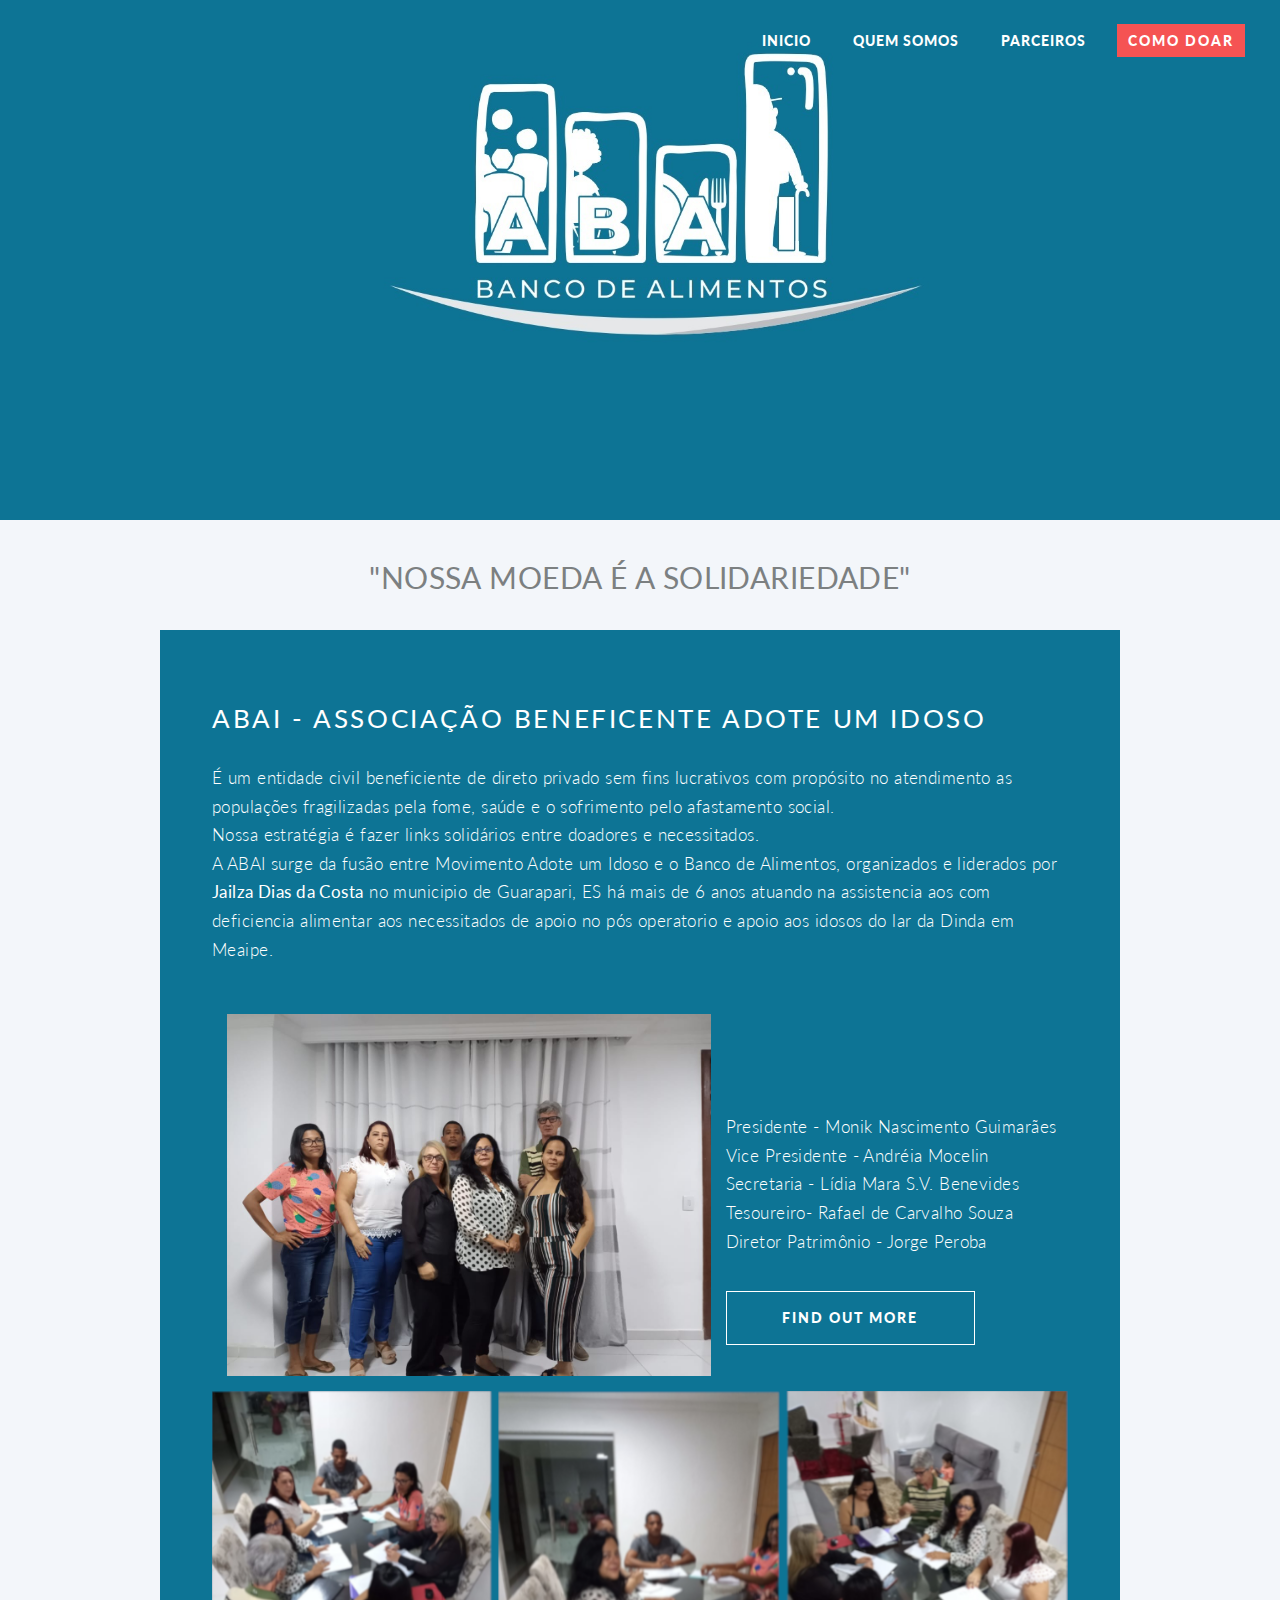
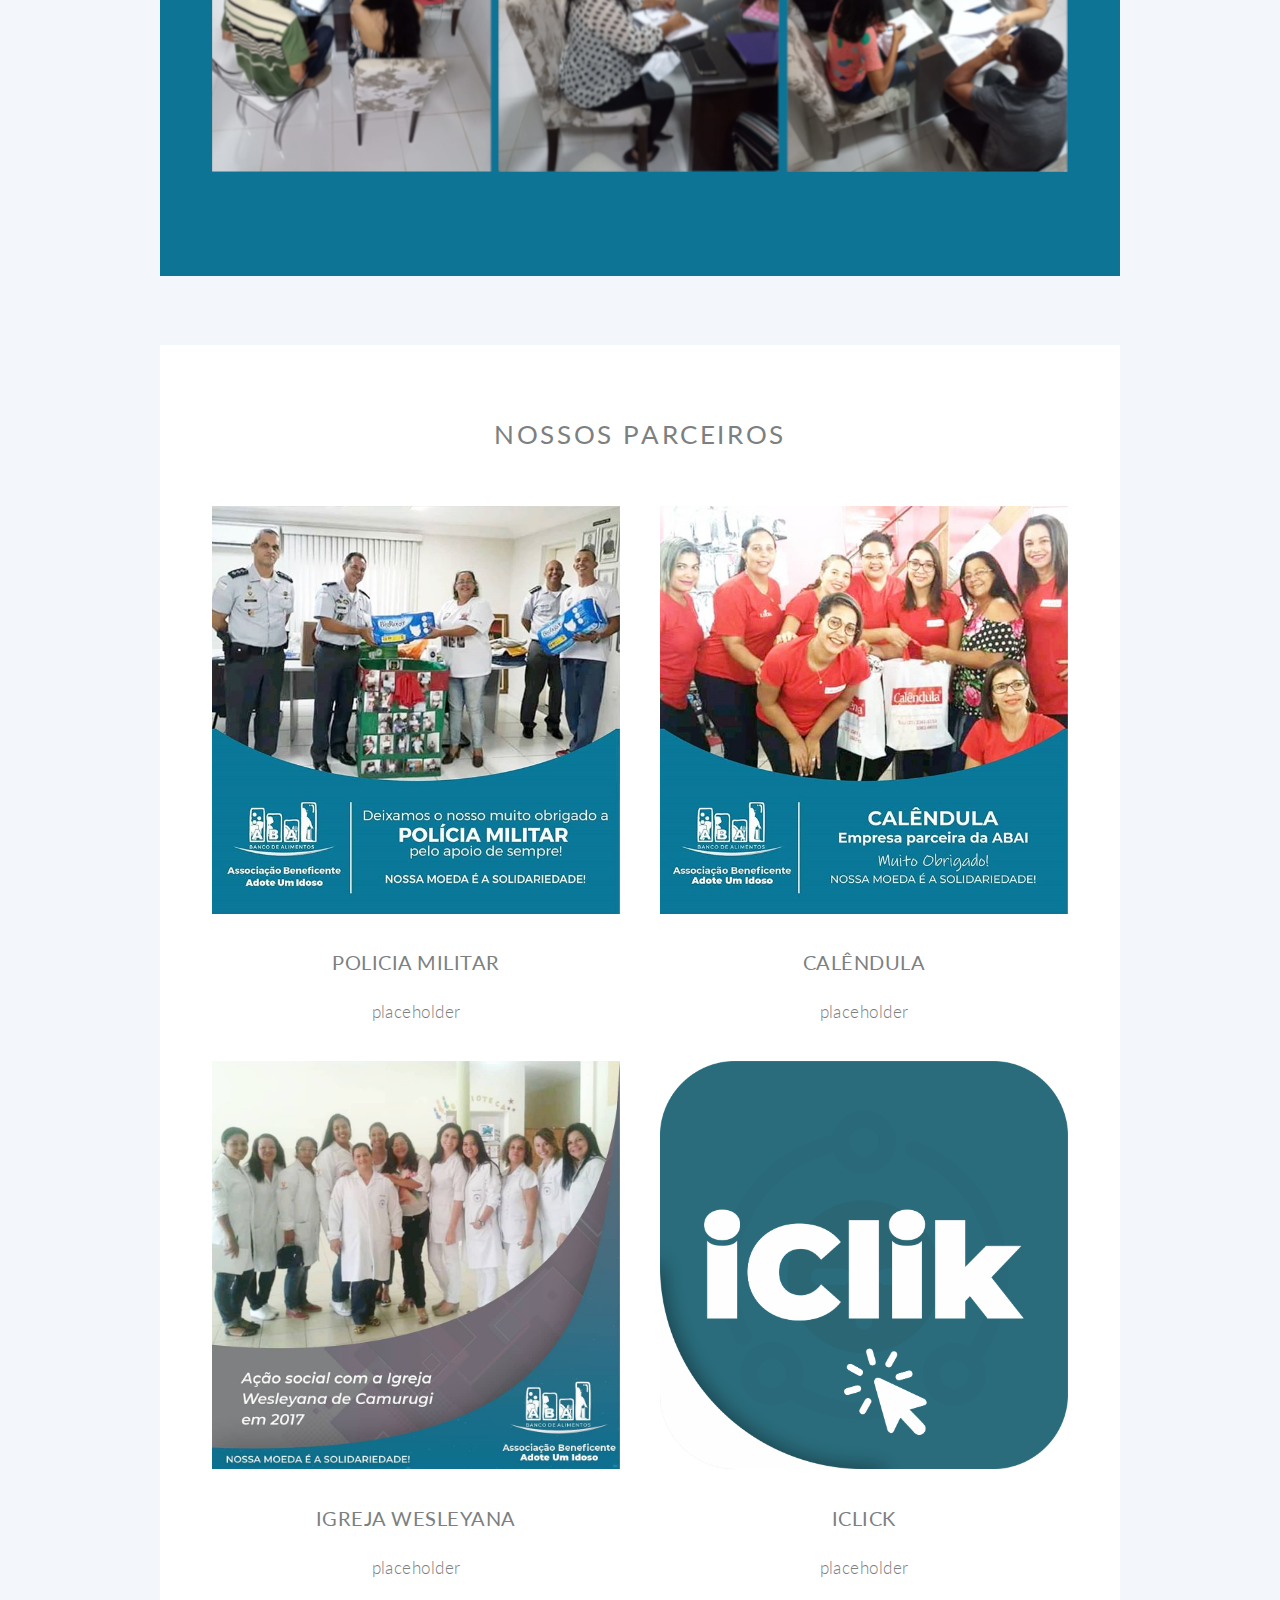
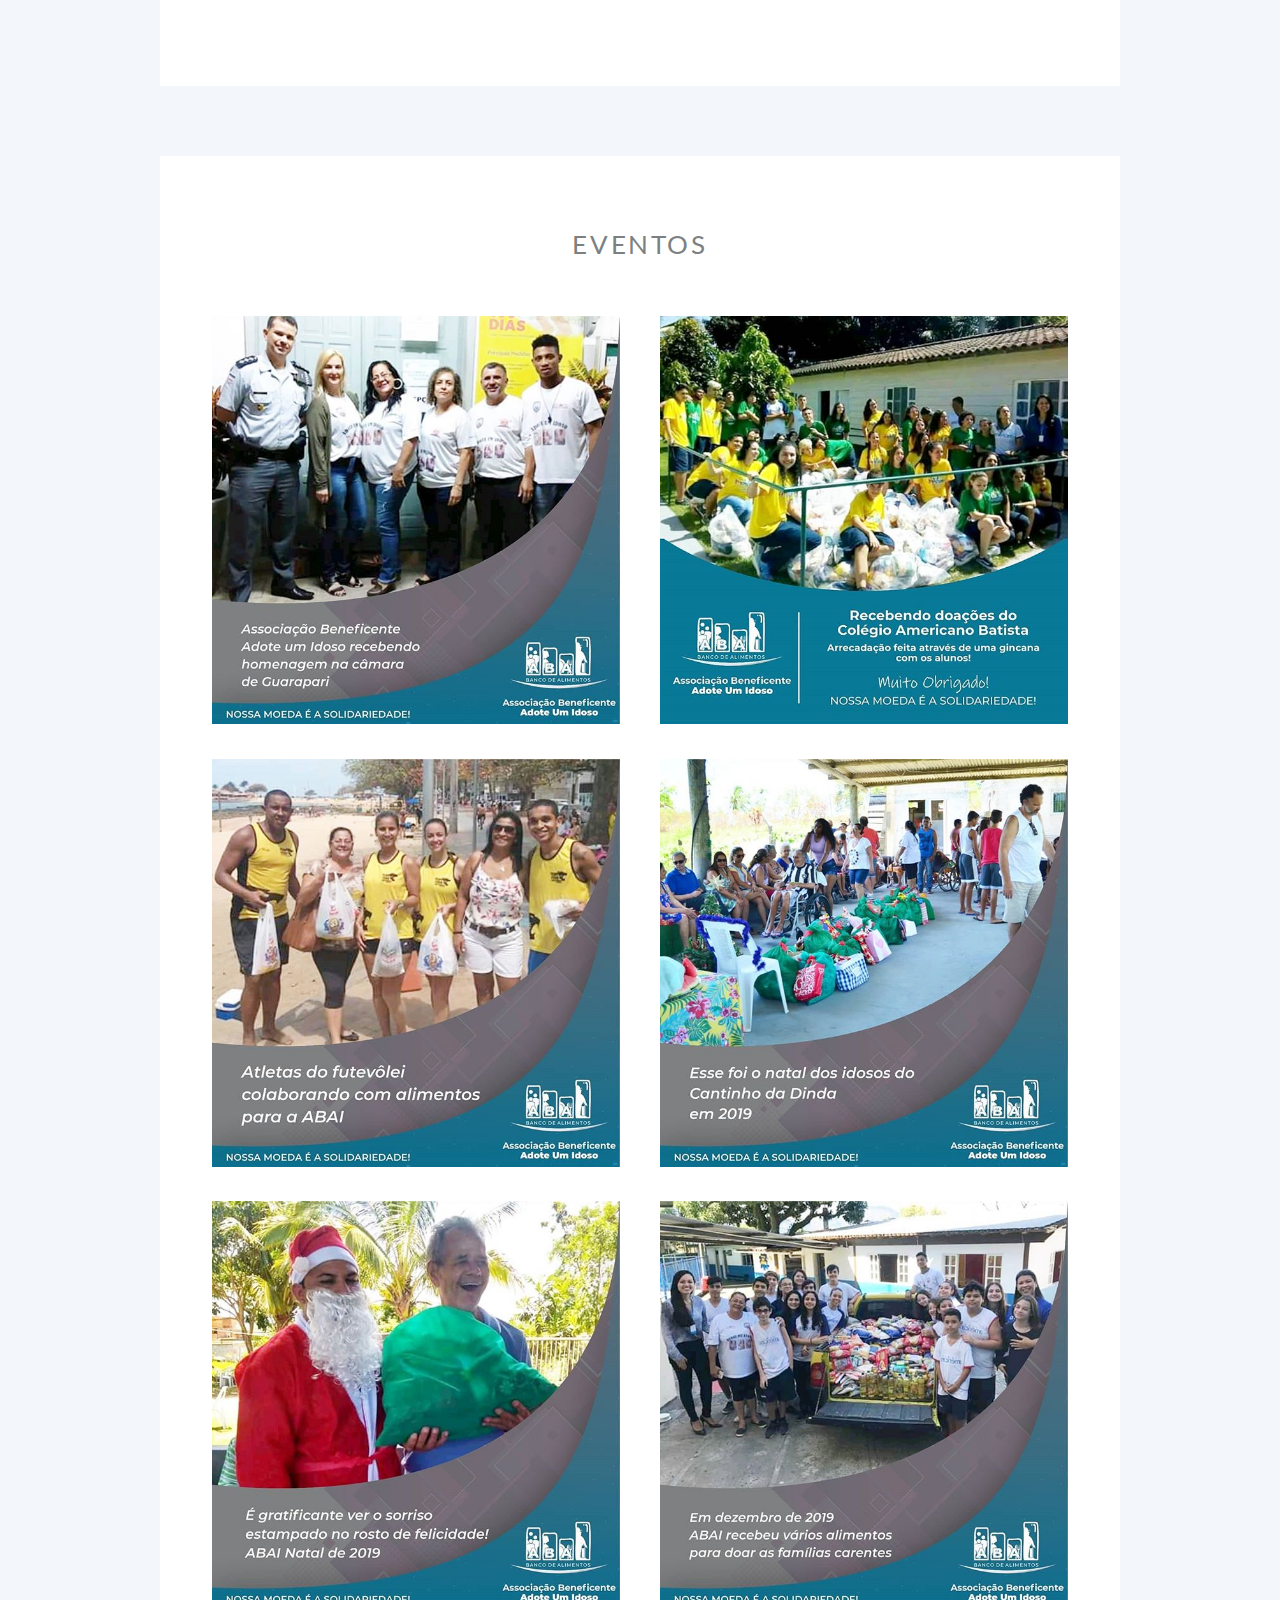
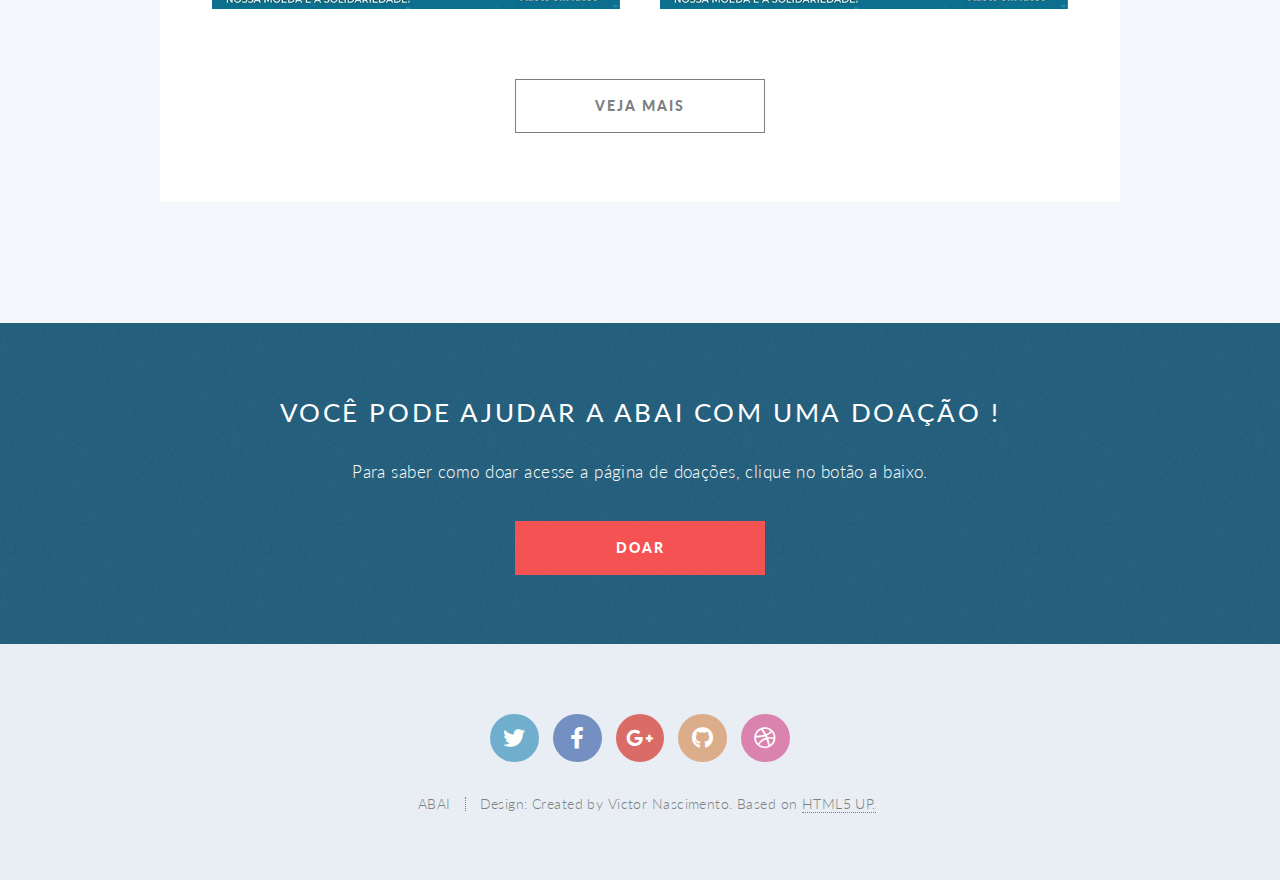
==== index.html @ ab3f5d56 "ABAI SITE" ====
<!DOCTYPE HTML>
<!--
	Twenty by HTML5 UP
	html5up.net | @ajlkn
	Free for personal and commercial use under the CCA 3.0 license (html5up.net/license)
-->
<html>
	<head>
		<title>ABAI</title>
		<meta charset="utf-8" />
		<meta name="viewport" content="width=device-width, initial-scale=1, user-scalable=no" />
		<link rel="stylesheet" href="assets/css/main.css" />
		<link rel="shortcut icon" href="images/favicon.png" />
		<noscript><link rel="stylesheet" href="assets/css/noscript.css" /></noscript>
	</head>
	<body class="index is-preload">
		<div id="page-wrapper">

			<!-- Header -->
				<header id="header" class="alt">
					
					<nav id="nav">
						<ul>
							<li class="current"><a href="#banner">Inicio</a></li>
							<li class="current"><a href="#quemsomos">Quem Somos</a></li>
							<li class="current"><a href="#parceiros">Parceiros</a></li>
							<!-- <li class="submenu">
								<a href="#">Layouts</a>
								<ul>
									<li><a href="left-sidebar.html">Left Sidebar</a></li>
									<li><a href="right-sidebar.html">Right Sidebar</a></li>
									<li><a href="no-sidebar.html">No Sidebar</a></li>
									<li><a href="contact.html">Contact</a></li>
									<li class="submenu">
										<a href="#">Submenu</a>
										<ul>
											<li><a href="#">Dolore Sed</a></li>
											<li><a href="#">Consequat</a></li>
											<li><a href="#">Lorem Magna</a></li>
											<li><a href="#">Sed Magna</a></li>
											<li><a href="#">Ipsum Nisl</a></li>
										</ul>
									</li>
								</ul>
							</li> -->
							<li><a href="doar.html" class="button primary">Como Doar</a></li>
						</ul>
					</nav>
				</header>

			<!-- Banner -->
				<section id="banner">

					<!--
						".inner" is set up as an inline-block so it automatically expands
						in both directions to fit whatever's inside it. This means it won't
						automatically wrap lines, so be sure to use line breaks where
						appropriate (<br />).
					-->

				</section>

			<!-- Main -->
				<article id="main">
						
					<header class="special container">
						<h1 style="font-size: 30px">"nossa moeda é a solidariedade"</h1>
					</header>
					
					<!-- One -->
						<section id="quemsomos" class="wrapper style2 container special-alt">
							<div class="row gtr-50">
								<div class="col-8 col-12-narrower">

									<header>
										<h2>ABAI - Associação beneficente adote um idoso</h2>
									</header>
									
									<p>É um entidade civil beneficiente de direto privado sem fins lucrativos com propósito no atendimento as populações fragilizadas pela fome, saúde e o sofrimento pelo afastamento social.<br>
									Nossa estratégia é fazer links solidários entre doadores e necessitados.<br>
									A ABAI surge da fusão entre Movimento Adote um Idoso e o Banco de Alimentos, organizados e liderados por<strong> Jailza Dias da Costa</strong> no municipio de Guarapari, ES há mais de 6 anos atuando na assistencia aos com deficiencia alimentar aos necessitados de apoio no pós operatorio e apoio aos idosos do lar da Dinda em Meaipe.
									</p>
									<a href="#" class="imagefeat"><img src="images/Quemsomos1.jpeg" alt="" /></a> 
									
									<p>
										<br><br><br><br>
										Presidente - Monik  Nascimento Guimarães<br>
										Vice Presidente - Andréia Mocelin<br>
										Secretaria - Lídia Mara S.V. Benevides<br>
										Tesoureiro-  Rafael de Carvalho Souza<br>
										Diretor Patrimônio - Jorge Peroba
									</p>

									<footer>
										<ul class="buttons">
											<li><a href="#" class="button">Find Out More</a></li>
										</ul>
									</footer>
									<a href="#" class="image featuredA"><img src="images/QuemsomosWide.png" alt="" /></a> 
								</div>
								
							</div>
						</section>

					<!-- Two -->
						<section id="parceiros" class="wrapper style3 container special">

							<header class="major">
								<h2 class="parceiros">Nossos Parceiros</h2>
							</header>

							<div class="row">
								<div class="col-6 col-12-narrower">

									<section>
										<a href="#" class="image featured"><img src="images/fotos (4).jpg" alt="" /></a>
										<header>
											<h3>Policia Militar</h3>
										</header>
										<p>placeholder</p>
									</section>

								</div>
								<div class="col-6 col-12-narrower">

									<section>
										<a href="#" class="image featured"><img src="images/fotos (3).jpg" alt="" /></a>
										<header>
											<h3>Calêndula</h3>
										</header>
										<p>placeholder</p>
									</section>

								</div>
							</div>

							<div class="row">
								<div class="col-6 col-12-narrower">

									<section>
										<a href="#" class="image featured"><img src="images/fotos (17).jpg" alt="" /></a>
										<header>
											<h3>Igreja Wesleyana</h3>
										</header>
										<p> placeholder</p>
									</section>

								</div>

								<div class="col-6 col-12-narrower">

									<section>
										<a href="#" class="image featured"><img src="images/parceiro.png" alt="" /></a>
										<header>
											<h3>iClick</h3>
										</header>
										<p>placeholder</p>
									</section>

								</div>
								
							</div>
							
						</section>

					<!-- Three -->
						<section class="wrapper style3 container special">

							<header class="major">
								<h2>Eventos</h2>
							</header>

							<div class="row">
								<div class="col-6 col-12-narrower">

									<section>
										<a href="#" class="image featured"><img src="images/fotos (13).jpg" alt="" /></a>
										
									</section>

								</div>
								<div class="col-6 col-12-narrower">

									<section>
										<a href="#" class="image featured"><img src="images/fotos (5).jpg" alt="" /></a>
										
									</section>

								</div>
							</div>
							<div class="row">
								<div class="col-6 col-12-narrower">

									<section>
										<a href="#" class="image featured"><img src="images/fotos (15).jpg" alt="" /></a>
										
									</section>

								</div>
								<div class="col-6 col-12-narrower">

									<section>
										<a href="#" class="image featured"><img src="images/fotos (16).jpg" alt="" /></a>
										
									</section>

								</div>
							</div>

							<div class="row">
								<div class="col-6 col-12-narrower">

									<section>
										<a href="#" class="image featured"><img src="images/fotos (7).jpg" alt="" /></a>
										
									</section>

								</div>
								<div class="col-6 col-12-narrower">

									<section>
										<a href="#" class="image featured"><img src="images/fotos (11).jpg" alt="" /></a>
										
									</section>

								</div>
							</div>

							<footer class="major">
								<ul class="buttons">
									<li><a href="#" class="button">Veja mais</a></li>
								</ul>
							</footer>

						</section>

				</article>

			<!-- CTA -->
				<section id="cta">

					<header>
						<h2>Você pode ajudar a ABAI com uma doação !</h2>
						<p>Para saber como doar acesse a página de doações, clique no botão a baixo.</p>
					</header>
					<footer>
						<ul class="buttons">
							<li><a href="doar.html" class="button primary">Doar</a></li>							
						</ul>
					</footer>

				</section>

			<!-- Footer -->
				<footer id="footer">

					<ul class="icons">
						<li><a href="#" class="icon brands circle fa-twitter"><span class="label">Twitter</span></a></li>
						<li><a target="_blank" href="https://www.facebook.com/adoteumidosoguarapari" class="icon brands circle fa-facebook-f"><span class="label">Facebook</span></a></li>
						<li><a href="#" class="icon brands circle fa-google-plus-g"><span class="label">Google+</span></a></li>
						<li><a href="#" class="icon brands circle fa-github"><span class="label">Github</span></a></li>
						<li><a href="#" class="icon brands circle fa-dribbble"><span class="label">Dribbble</span></a></li>
					</ul>

					<ul class="copyright">
						<li>ABAI</li><li>Design: Created by Victor Nascimento. Based on <a href="http://html5up.net">HTML5 UP.</a></li>
					</ul>

				</footer>

		</div>

		<!-- Scripts -->
			<script src="assets/js/jquery.min.js"></script>
			<script src="assets/js/jquery.dropotron.min.js"></script>
			<script src="assets/js/jquery.scrolly.min.js"></script>
			<script src="assets/js/jquery.scrollex.min.js"></script>
			<script src="assets/js/browser.min.js"></script>
			<script src="assets/js/breakpoints.min.js"></script>
			<script src="assets/js/util.js"></script>
			<script src="assets/js/main.js"></script>

	</body>
</html>
---- assets/css/main.css ----
@import url("fontawesome-all.min.css");
@import url("https://fonts.googleapis.com/css?family=Lato:300,400,900");

/*
	Twenty by HTML5 UP
	html5up.net | @ajlkn
	Free for personal and commercial use under the CCA 3.0 license (html5up.net/license)
*/

html, body, div, span, applet, object,
iframe, h1, h2, h3, h4, h5, h6, p, blockquote,
pre, a, abbr, acronym, address, big, cite,
code, del, dfn, em, img, ins, kbd, q, s, samp,
small, strike, strong, sub, sup, tt, var, b,
u, i, center, dl, dt, dd, ol, ul, li, fieldset,
form, label, legend, table, caption, tbody,
tfoot, thead, tr, th, td, article, aside,
canvas, details, embed, figure, figcaption,
footer, header, hgroup, menu, nav, output, ruby,
section, summary, time, mark, audio, video {
	margin: 0;
	padding: 0;
	border: 0;
	font-size: 100%;
	font: inherit;
	vertical-align: baseline;}

article, aside, details, figcaption, figure,
footer, header, hgroup, menu, nav, section {
	display: block;}

body {
	line-height: 1;
}

ol, ul {
	list-style: none;
}

blockquote, q {
	quotes: none;
}

	blockquote:before, blockquote:after, q:before, q:after {
		content: '';
		content: none;
	}

table {
	border-collapse: collapse;
	border-spacing: 0;
}

body {
	-webkit-text-size-adjust: none;
}

mark {
	background-color: transparent;
	color: inherit;
}

input::-moz-focus-inner {
	border: 0;
	padding: 0;
}

input, select, textarea {
	-moz-appearance: none;
	-webkit-appearance: none;
	-ms-appearance: none;
	appearance: none;
}

/* Basic */

	html {
		box-sizing: border-box;
		scroll-behavior: smooth;
	}

	*, *:before, *:after {
		box-sizing: inherit;
	}

	body {
		background: #f3f6fa;
	}

		body.is-preload *, body.is-preload *:before, body.is-preload *:after {
			-moz-animation: none !important;
			-webkit-animation: none !important;
			-ms-animation: none !important;
			animation: none !important;
			-moz-transition: none !important;
			-webkit-transition: none !important;
			-ms-transition: none !important;
			transition: none !important;
		}

	body, input, select, textarea {
		color: #7c8081;
		font-family: 'Lato', sans-serif;
		font-size: 15pt;
		font-weight: 300;
		letter-spacing: 0.025em;
		line-height: 1.75em;
	}

	a {
		-moz-transition: color 0.2s ease-in-out, border-color 0.2s ease-in-out, background-color 0.2s ease-in-out;
		-webkit-transition: color 0.2s ease-in-out, border-color 0.2s ease-in-out, background-color 0.2s ease-in-out;
		-ms-transition: color 0.2s ease-in-out, border-color 0.2s ease-in-out, background-color 0.2s ease-in-out;
		transition: color 0.2s ease-in-out, border-color 0.2s ease-in-out, background-color 0.2s ease-in-out;
		color: #3fb1a3;
		text-decoration: none;
		border-bottom: dotted 1px;
	}

		a:hover {
			border-bottom-color: transparent;
		}

	strong, b {
		font-weight: 400;
	}

	p, ul, ol, dl, table, blockquote {
		margin: 0 0 2em 0;
	}

	h1, h2, h3, h4, h5, h6 {
		color: inherit;
		font-weight: 400;
		line-height: 1.75em;
		margin-bottom: 1em;
		text-transform: uppercase;
	}

		h1 a, h2 a, h3 a, h4 a, h5 a, h6 a {
			color: inherit;
			text-decoration: none;
			border: 0;
		}

	h2 {
		font-size: 1.5em;
		letter-spacing: 0.1em;
	}

	h3 {
		font-size: 1.15em;
		letter-spacing: 0.025em;
	}

	sub {
		font-size: 0.8em;
		position: relative;
		top: 0.5em;
	}

	sup {
		font-size: 0.8em;
		position: relative;
		top: -0.5em;
	}

	hr {
		border-top: solid 1px rgba(124, 128, 129, 0.2);
		border: 0;
		margin-bottom: 1.5em;
	}

	blockquote {
		border-left: solid 0.5em rgba(124, 128, 129, 0.2);
		font-style: italic;
		padding: 1em 0 1em 2em;
	}

/* Container */

	.container {
		margin: 0 auto;
		max-width: 100%;
		width: 1400px;
	}

		.container.medium {
			width: 1050px;
		}

		@media screen and (max-width: 1680px) {

			.container {
				width: 1200px;
			}

				.container.medium {
					width: 900px;
				}

		}

		@media screen and (max-width: 1280px) {

			.container {
				width: 960px;
			}

				.container.medium {
					width: 735px;
				}

		}

		@media screen and (max-width: 980px) {

			.container {
				width: 95%;
			}

				.container.medium {
					width: 71.25%;
				}

		}

		@media screen and (max-width: 840px) {

			.container {
				width: 95%;
			}

				.container.medium {
					width: 95%;
				}

		}

		@media screen and (max-width: 736px) {

			.container {
				width: 100%;
			}

				.container.medium {
					width: 100%;
				}

		}

/* Row */

	.row {
		display: flex;
		flex-wrap: wrap;
		box-sizing: border-box;
		align-items: stretch;
	}

		.row > * {
			box-sizing: border-box;
		}

		.row.gtr-uniform > * > :last-child {
			margin-bottom: 0;
		}

		.row.aln-left {
			justify-content: flex-start;
		}

		.row.aln-center {
			justify-content: center;
		}

		.row.aln-right {
			justify-content: flex-end;
		}

		.row.aln-top {
			align-items: flex-start;
		}

		.row.aln-middle {
			align-items: center;
		}

		.row.aln-bottom {
			align-items: flex-end;
		}

		.row > .imp {
			order: -1;
		}

		.row > .col-1 {
			width: 8.33333%;
		}

		.row > .off-1 {
			margin-left: 8.33333%;
		}

		.row > .col-2 {
			width: 16.66667%;
		}

		.row > .off-2 {
			margin-left: 16.66667%;
		}

		.row > .col-3 {
			width: 25%;
		}

		.row > .off-3 {
			margin-left: 25%;
		}

		.row > .col-4 {
			width: 33.33333%;
		}

		.row > .off-4 {
			margin-left: 33.33333%;
		}

		.row > .col-5 {
			width: 41.66667%;
		}

		.row > .off-5 {
			margin-left: 41.66667%;
		}

		.row > .col-6 {
			width: 50%;
		}

		.row > .off-6 {
			margin-left: 50%;
		}

		.row > .col-7 {
			width: 58.33333%;
		}

		.row > .off-7 {
			margin-left: 58.33333%;
		}

		.row > .col-8 {
			width: 100.66667%;
		}

		.row > .off-8 {
			margin-left: 66.66667%;
		}

		.row > .col-9 {
			width: 75%;
		}

		.row > .off-9 {
			margin-left: 75%;
		}

		.row > .col-10 {
			width: 83.33333%;
		}

		.row > .off-10 {
			margin-left: 83.33333%;
		}

		.row > .col-11 {
			width: 91.66667%;
		}

		.row > .off-11 {
			margin-left: 91.66667%;
		}

		.row > .col-12 {
			width: 100%;
		}

		.row > .off-12 {
			margin-left: 100%;
		}

		.row.gtr-0 {
			margin-top: 0px;
			margin-left: 0px;
		}

			.row.gtr-0 > * {
				padding: 0px 0 0 0px;
			}

			.row.gtr-0.gtr-uniform {
				margin-top: 0px;
			}

				.row.gtr-0.gtr-uniform > * {
					padding-top: 0px;
				}

		.row.gtr-25 {
			margin-top: -12.5px;
			margin-left: -12.5px;
		}

			.row.gtr-25 > * {
				padding: 12.5px 0 0 12.5px;
			}

			.row.gtr-25.gtr-uniform {
				margin-top: -12.5px;
			}

				.row.gtr-25.gtr-uniform > * {
					padding-top: 12.5px;
				}

		.row.gtr-50 {
			margin-top: -25px;
			margin-left: -25px;
		}

			.row.gtr-50 > * {
				padding: 25px 0 0 25px;
			}

			.row.gtr-50.gtr-uniform {
				margin-top: -25px;
			}

				.row.gtr-50.gtr-uniform > * {
					padding-top: 25px;
				}

		.row {
			margin-top: -50px;
			margin-left: -50px;
		}

			.row > * {
				padding: 50px 0 0 50px;
			}

			.row.gtr-uniform {
				margin-top: -50px;
			}

				.row.gtr-uniform > * {
					padding-top: 50px;
				}

		.row.gtr-150 {
			margin-top: -75px;
			margin-left: -75px;
		}

			.row.gtr-150 > * {
				padding: 75px 0 0 75px;
			}

			.row.gtr-150.gtr-uniform {
				margin-top: -75px;
			}

				.row.gtr-150.gtr-uniform > * {
					padding-top: 75px;
				}

		.row.gtr-200 {
			margin-top: -100px;
			margin-left: -100px;
		}

			.row.gtr-200 > * {
				padding: 100px 0 0 100px;
			}

			.row.gtr-200.gtr-uniform {
				margin-top: -100px;
			}

				.row.gtr-200.gtr-uniform > * {
					padding-top: 100px;
				}

		@media screen and (max-width: 1680px) {

			.row {
				display: flex;
				flex-wrap: wrap;
				box-sizing: border-box;
				align-items: stretch;
			}

				.row > * {
					box-sizing: border-box;
				}

				.row.gtr-uniform > * > :last-child {
					margin-bottom: 0;
				}

				.row.aln-left {
					justify-content: flex-start;
				}

				.row.aln-center {
					justify-content: center;
				}

				.row.aln-right {
					justify-content: flex-end;
				}

				.row.aln-top {
					align-items: flex-start;
				}

				.row.aln-middle {
					align-items: center;
				}

				.row.aln-bottom {
					align-items: flex-end;
				}

				.row > .imp-wide {
					order: -1;
				}

				.row > .col-1-wide {
					width: 8.33333%;
				}

				.row > .off-1-wide {
					margin-left: 8.33333%;
				}

				.row > .col-2-wide {
					width: 16.66667%;
				}

				.row > .off-2-wide {
					margin-left: 16.66667%;
				}

				.row > .col-3-wide {
					width: 25%;
				}

				.row > .off-3-wide {
					margin-left: 25%;
				}

				.row > .col-4-wide {
					width: 33.33333%;
				}

				.row > .off-4-wide {
					margin-left: 33.33333%;
				}

				.row > .col-5-wide {
					width: 41.66667%;
				}

				.row > .off-5-wide {
					margin-left: 41.66667%;
				}

				.row > .col-6-wide {
					width: 50%;
				}

				.row > .off-6-wide {
					margin-left: 50%;
				}

				.row > .col-7-wide {
					width: 58.33333%;
				}

				.row > .off-7-wide {
					margin-left: 58.33333%;
				}

				.row > .col-8-wide {
					width: 66.66667%;
				}

				.row > .off-8-wide {
					margin-left: 66.66667%;
				}

				.row > .col-9-wide {
					width: 75%;
				}

				.row > .off-9-wide {
					margin-left: 75%;
				}

				.row > .col-10-wide {
					width: 83.33333%;
				}

				.row > .off-10-wide {
					margin-left: 83.33333%;
				}

				.row > .col-11-wide {
					width: 91.66667%;
				}

				.row > .off-11-wide {
					margin-left: 91.66667%;
				}

				.row > .col-12-wide {
					width: 100%;
				}

				.row > .off-12-wide {
					margin-left: 100%;
				}

				.row.gtr-0 {
					margin-top: 0px;
					margin-left: 0px;
				}

					.row.gtr-0 > * {
						padding: 0px 0 0 0px;
					}

					.row.gtr-0.gtr-uniform {
						margin-top: 0px;
					}

						.row.gtr-0.gtr-uniform > * {
							padding-top: 0px;
						}

				.row.gtr-25 {
					margin-top: -10px;
					margin-left: -10px;
				}

					.row.gtr-25 > * {
						padding: 10px 0 0 10px;
					}

					.row.gtr-25.gtr-uniform {
						margin-top: -10px;
					}

						.row.gtr-25.gtr-uniform > * {
							padding-top: 10px;
						}

				.row.gtr-50 {
					margin-top: -20px;
					margin-left: -20px;
				}

					.row.gtr-50 > * {
						padding: 20px 0 0 20px;
					}

					.row.gtr-50.gtr-uniform {
						margin-top: -20px;
					}

						.row.gtr-50.gtr-uniform > * {
							padding-top: 20px;
						}

				.row {
					margin-top: -40px;
					margin-left: -40px;
				}

					.row > * {
						padding: 40px 0 0 40px;
					}

					.row.gtr-uniform {
						margin-top: -40px;
					}

						.row.gtr-uniform > * {
							padding-top: 40px;
						}

				.row.gtr-150 {
					margin-top: -60px;
					margin-left: -60px;
				}

					.row.gtr-150 > * {
						padding: 60px 0 0 60px;
					}

					.row.gtr-150.gtr-uniform {
						margin-top: -60px;
					}

						.row.gtr-150.gtr-uniform > * {
							padding-top: 60px;
						}

				.row.gtr-200 {
					margin-top: -80px;
					margin-left: -80px;
				}

					.row.gtr-200 > * {
						padding: 80px 0 0 80px;
					}

					.row.gtr-200.gtr-uniform {
						margin-top: -80px;
					}

						.row.gtr-200.gtr-uniform > * {
							padding-top: 80px;
						}

		}

		@media screen and (max-width: 1280px) {

			.row {
				display: flex;
				flex-wrap: wrap;
				box-sizing: border-box;
				align-items: stretch;
			}

				.row > * {
					box-sizing: border-box;
				}

				.row.gtr-uniform > * > :last-child {
					margin-bottom: 0;
				}

				.row.aln-left {
					justify-content: flex-start;
				}

				.row.aln-center {
					justify-content: center;
				}

				.row.aln-right {
					justify-content: flex-end;
				}

				.row.aln-top {
					align-items: flex-start;
				}

				.row.aln-middle {
					align-items: center;
				}

				.row.aln-bottom {
					align-items: flex-end;
				}

				.row > .imp-normal {
					order: -1;
				}

				.row > .col-1-normal {
					width: 8.33333%;
				}

				.row > .off-1-normal {
					margin-left: 8.33333%;
				}

				.row > .col-2-normal {
					width: 16.66667%;
				}

				.row > .off-2-normal {
					margin-left: 16.66667%;
				}

				.row > .col-3-normal {
					width: 25%;
				}

				.row > .off-3-normal {
					margin-left: 25%;
				}

				.row > .col-4-normal {
					width: 33.33333%;
				}

				.row > .off-4-normal {
					margin-left: 33.33333%;
				}

				.row > .col-5-normal {
					width: 41.66667%;
				}

				.row > .off-5-normal {
					margin-left: 41.66667%;
				}

				.row > .col-6-normal {
					width: 50%;
				}

				.row > .off-6-normal {
					margin-left: 50%;
				}

				.row > .col-7-normal {
					width: 58.33333%;
				}

				.row > .off-7-normal {
					margin-left: 58.33333%;
				}

				.row > .col-8-normal {
					width: 66.66667%;
				}

				.row > .off-8-normal {
					margin-left: 66.66667%;
				}

				.row > .col-9-normal {
					width: 75%;
				}

				.row > .off-9-normal {
					margin-left: 75%;
				}

				.row > .col-10-normal {
					width: 83.33333%;
				}

				.row > .off-10-normal {
					margin-left: 83.33333%;
				}

				.row > .col-11-normal {
					width: 91.66667%;
				}

				.row > .off-11-normal {
					margin-left: 91.66667%;
				}

				.row > .col-12-normal {
					width: 100%;
				}

				.row > .off-12-normal {
					margin-left: 100%;
				}

				.row.gtr-0 {
					margin-top: 0px;
					margin-left: 0px;
				}

					.row.gtr-0 > * {
						padding: 0px 0 0 0px;
					}

					.row.gtr-0.gtr-uniform {
						margin-top: 0px;
					}

						.row.gtr-0.gtr-uniform > * {
							padding-top: 0px;
						}

				.row.gtr-25 {
					margin-top: -10px;
					margin-left: -10px;
				}

					.row.gtr-25 > * {
						padding: 10px 0 0 10px;
					}

					.row.gtr-25.gtr-uniform {
						margin-top: -10px;
					}

						.row.gtr-25.gtr-uniform > * {
							padding-top: 10px;
						}

				.row.gtr-50 {
					margin-top: -20px;
					margin-left: -20px;
				}

					.row.gtr-50 > * {
						padding: 20px 0 0 20px;
					}

					.row.gtr-50.gtr-uniform {
						margin-top: -20px;
					}

						.row.gtr-50.gtr-uniform > * {
							padding-top: 20px;
						}

				.row {
					margin-top: -40px;
					margin-left: -40px;
				}

					.row > * {
						padding: 40px 0 0 40px;
					}

					.row.gtr-uniform {
						margin-top: -40px;
					}

						.row.gtr-uniform > * {
							padding-top: 40px;
						}

				.row.gtr-150 {
					margin-top: -60px;
					margin-left: -60px;
				}

					.row.gtr-150 > * {
						padding: 60px 0 0 60px;
					}

					.row.gtr-150.gtr-uniform {
						margin-top: -60px;
					}

						.row.gtr-150.gtr-uniform > * {
							padding-top: 60px;
						}

				.row.gtr-200 {
					margin-top: -80px;
					margin-left: -80px;
				}

					.row.gtr-200 > * {
						padding: 80px 0 0 80px;
					}

					.row.gtr-200.gtr-uniform {
						margin-top: -80px;
					}

						.row.gtr-200.gtr-uniform > * {
							padding-top: 80px;
						}

		}

		@media screen and (max-width: 980px) {

			.row {
				display: flex;
				flex-wrap: wrap;
				box-sizing: border-box;
				align-items: stretch;
			}

				.row > * {
					box-sizing: border-box;
				}

				.row.gtr-uniform > * > :last-child {
					margin-bottom: 0;
				}

				.row.aln-left {
					justify-content: flex-start;
				}

				.row.aln-center {
					justify-content: center;
				}

				.row.aln-right {
					justify-content: flex-end;
				}

				.row.aln-top {
					align-items: flex-start;
				}

				.row.aln-middle {
					align-items: center;
				}

				.row.aln-bottom {
					align-items: flex-end;
				}

				.row > .imp-narrow {
					order: -1;
				}

				.row > .col-1-narrow {
					width: 8.33333%;
				}

				.row > .off-1-narrow {
					margin-left: 8.33333%;
				}

				.row > .col-2-narrow {
					width: 16.66667%;
				}

				.row > .off-2-narrow {
					margin-left: 16.66667%;
				}

				.row > .col-3-narrow {
					width: 25%;
				}

				.row > .off-3-narrow {
					margin-left: 25%;
				}

				.row > .col-4-narrow {
					width: 33.33333%;
				}

				.row > .off-4-narrow {
					margin-left: 33.33333%;
				}

				.row > .col-5-narrow {
					width: 41.66667%;
				}

				.row > .off-5-narrow {
					margin-left: 41.66667%;
				}

				.row > .col-6-narrow {
					width: 50%;
				}

				.row > .off-6-narrow {
					margin-left: 50%;
				}

				.row > .col-7-narrow {
					width: 58.33333%;
				}

				.row > .off-7-narrow {
					margin-left: 58.33333%;
				}

				.row > .col-8-narrow {
					width: 66.66667%;
				}

				.row > .off-8-narrow {
					margin-left: 66.66667%;
				}

				.row > .col-9-narrow {
					width: 75%;
				}

				.row > .off-9-narrow {
					margin-left: 75%;
				}

				.row > .col-10-narrow {
					width: 83.33333%;
				}

				.row > .off-10-narrow {
					margin-left: 83.33333%;
				}

				.row > .col-11-narrow {
					width: 91.66667%;
				}

				.row > .off-11-narrow {
					margin-left: 91.66667%;
				}

				.row > .col-12-narrow {
					width: 100%;
				}

				.row > .off-12-narrow {
					margin-left: 100%;
				}

				.row.gtr-0 {
					margin-top: 0px;
					margin-left: 0px;
				}

					.row.gtr-0 > * {
						padding: 0px 0 0 0px;
					}

					.row.gtr-0.gtr-uniform {
						margin-top: 0px;
					}

						.row.gtr-0.gtr-uniform > * {
							padding-top: 0px;
						}

				.row.gtr-25 {
					margin-top: -7.5px;
					margin-left: -7.5px;
				}

					.row.gtr-25 > * {
						padding: 7.5px 0 0 7.5px;
					}

					.row.gtr-25.gtr-uniform {
						margin-top: -7.5px;
					}

						.row.gtr-25.gtr-uniform > * {
							padding-top: 7.5px;
						}

				.row.gtr-50 {
					margin-top: -15px;
					margin-left: -15px;
				}

					.row.gtr-50 > * {
						padding: 15px 0 0 15px;
					}

					.row.gtr-50.gtr-uniform {
						margin-top: -15px;
					}

						.row.gtr-50.gtr-uniform > * {
							padding-top: 15px;
						}

				.row {
					margin-top: -30px;
					margin-left: -30px;
				}

					.row > * {
						padding: 30px 0 0 30px;
					}

					.row.gtr-uniform {
						margin-top: -30px;
					}

						.row.gtr-uniform > * {
							padding-top: 30px;
						}

				.row.gtr-150 {
					margin-top: -45px;
					margin-left: -45px;
				}

					.row.gtr-150 > * {
						padding: 45px 0 0 45px;
					}

					.row.gtr-150.gtr-uniform {
						margin-top: -45px;
					}

						.row.gtr-150.gtr-uniform > * {
							padding-top: 45px;
						}

				.row.gtr-200 {
					margin-top: -60px;
					margin-left: -60px;
				}

					.row.gtr-200 > * {
						padding: 60px 0 0 60px;
					}

					.row.gtr-200.gtr-uniform {
						margin-top: -60px;
					}

						.row.gtr-200.gtr-uniform > * {
							padding-top: 60px;
						}

		}

		@media screen and (max-width: 840px) {

			.row {
				display: flex;
				flex-wrap: wrap;
				box-sizing: border-box;
				align-items: stretch;
			}

				.row > * {
					box-sizing: border-box;
				}

				.row.gtr-uniform > * > :last-child {
					margin-bottom: 0;
				}

				.row.aln-left {
					justify-content: flex-start;
				}

				.row.aln-center {
					justify-content: center;
				}

				.row.aln-right {
					justify-content: flex-end;
				}

				.row.aln-top {
					align-items: flex-start;
				}

				.row.aln-middle {
					align-items: center;
				}

				.row.aln-bottom {
					align-items: flex-end;
				}

				.row > .imp-narrower {
					order: -1;
				}

				.row > .col-1-narrower {
					width: 8.33333%;
				}

				.row > .off-1-narrower {
					margin-left: 8.33333%;
				}

				.row > .col-2-narrower {
					width: 16.66667%;
				}

				.row > .off-2-narrower {
					margin-left: 16.66667%;
				}

				.row > .col-3-narrower {
					width: 25%;
				}

				.row > .off-3-narrower {
					margin-left: 25%;
				}

				.row > .col-4-narrower {
					width: 33.33333%;
				}

				.row > .off-4-narrower {
					margin-left: 33.33333%;
				}

				.row > .col-5-narrower {
					width: 41.66667%;
				}

				.row > .off-5-narrower {
					margin-left: 41.66667%;
				}

				.row > .col-6-narrower {
					width: 50%;
				}

				.row > .off-6-narrower {
					margin-left: 50%;
				}

				.row > .col-7-narrower {
					width: 58.33333%;
				}

				.row > .off-7-narrower {
					margin-left: 58.33333%;
				}

				.row > .col-8-narrower {
					width: 66.66667%;
				}

				.row > .off-8-narrower {
					margin-left: 66.66667%;
				}

				.row > .col-9-narrower {
					width: 75%;
				}

				.row > .off-9-narrower {
					margin-left: 75%;
				}

				.row > .col-10-narrower {
					width: 83.33333%;
				}

				.row > .off-10-narrower {
					margin-left: 83.33333%;
				}

				.row > .col-11-narrower {
					width: 91.66667%;
				}

				.row > .off-11-narrower {
					margin-left: 91.66667%;
				}

				.row > .col-12-narrower {
					width: 100%;
				}

				.row > .off-12-narrower {
					margin-left: 100%;
				}

				.row.gtr-0 {
					margin-top: 0px;
					margin-left: 0px;
				}

					.row.gtr-0 > * {
						padding: 0px 0 0 0px;
					}

					.row.gtr-0.gtr-uniform {
						margin-top: 0px;
					}

						.row.gtr-0.gtr-uniform > * {
							padding-top: 0px;
						}

				.row.gtr-25 {
					margin-top: -7.5px;
					margin-left: -7.5px;
				}

					.row.gtr-25 > * {
						padding: 7.5px 0 0 7.5px;
					}

					.row.gtr-25.gtr-uniform {
						margin-top: -7.5px;
					}

						.row.gtr-25.gtr-uniform > * {
							padding-top: 7.5px;
						}

				.row.gtr-50 {
					margin-top: -15px;
					margin-left: -15px;
				}

					.row.gtr-50 > * {
						padding: 15px 0 0 15px;
					}

					.row.gtr-50.gtr-uniform {
						margin-top: -15px;
					}

						.row.gtr-50.gtr-uniform > * {
							padding-top: 15px;
						}

				.row {
					margin-top: -30px;
					margin-left: -30px;
				}

					.row > * {
						padding: 30px 0 0 30px;
					}

					.row.gtr-uniform {
						margin-top: -30px;
					}

						.row.gtr-uniform > * {
							padding-top: 30px;
						}

				.row.gtr-150 {
					margin-top: -45px;
					margin-left: -45px;
				}

					.row.gtr-150 > * {
						padding: 45px 0 0 45px;
					}

					.row.gtr-150.gtr-uniform {
						margin-top: -45px;
					}

						.row.gtr-150.gtr-uniform > * {
							padding-top: 45px;
						}

				.row.gtr-200 {
					margin-top: -60px;
					margin-left: -60px;
				}

					.row.gtr-200 > * {
						padding: 60px 0 0 60px;
					}

					.row.gtr-200.gtr-uniform {
						margin-top: -60px;
					}

						.row.gtr-200.gtr-uniform > * {
							padding-top: 60px;
						}

		}

		@media screen and (max-width: 736px) {

			.row {
				display: flex;
				flex-wrap: wrap;
				box-sizing: border-box;
				align-items: stretch;
			}

				.row > * {
					box-sizing: border-box;
				}

				.row.gtr-uniform > * > :last-child {
					margin-bottom: 0;
				}

				.row.aln-left {
					justify-content: flex-start;
				}

				.row.aln-center {
					justify-content: center;
				}

				.row.aln-right {
					justify-content: flex-end;
				}

				.row.aln-top {
					align-items: flex-start;
				}

				.row.aln-middle {
					align-items: center;
				}

				.row.aln-bottom {
					align-items: flex-end;
				}

				.row > .imp-mobile {
					order: -1;
				}

				.row > .col-1-mobile {
					width: 8.33333%;
				}

				.row > .off-1-mobile {
					margin-left: 8.33333%;
				}

				.row > .col-2-mobile {
					width: 16.66667%;
				}

				.row > .off-2-mobile {
					margin-left: 16.66667%;
				}

				.row > .col-3-mobile {
					width: 25%;
				}

				.row > .off-3-mobile {
					margin-left: 25%;
				}

				.row > .col-4-mobile {
					width: 33.33333%;
				}

				.row > .off-4-mobile {
					margin-left: 33.33333%;
				}

				.row > .col-5-mobile {
					width: 41.66667%;
				}

				.row > .off-5-mobile {
					margin-left: 41.66667%;
				}

				.row > .col-6-mobile {
					width: 50%;
				}

				.row > .off-6-mobile {
					margin-left: 50%;
				}

				.row > .col-7-mobile {
					width: 58.33333%;
				}

				.row > .off-7-mobile {
					margin-left: 58.33333%;
				}

				.row > .col-8-mobile {
					width: 66.66667%;
				}

				.row > .off-8-mobile {
					margin-left: 66.66667%;
				}

				.row > .col-9-mobile {
					width: 75%;
				}

				.row > .off-9-mobile {
					margin-left: 75%;
				}

				.row > .col-10-mobile {
					width: 83.33333%;
				}

				.row > .off-10-mobile {
					margin-left: 83.33333%;
				}

				.row > .col-11-mobile {
					width: 91.66667%;
				}

				.row > .off-11-mobile {
					margin-left: 91.66667%;
				}

				.row > .col-12-mobile {
					width: 100%;
				}

				.row > .off-12-mobile {
					margin-left: 100%;
				}

				.row.gtr-0 {
					margin-top: 0px;
					margin-left: 0px;
				}

					.row.gtr-0 > * {
						padding: 0px 0 0 0px;
					}

					.row.gtr-0.gtr-uniform {
						margin-top: 0px;
					}

						.row.gtr-0.gtr-uniform > * {
							padding-top: 0px;
						}

				.row.gtr-25 {
					margin-top: -7.5px;
					margin-left: -7.5px;
				}

					.row.gtr-25 > * {
						padding: 7.5px 0 0 7.5px;
					}

					.row.gtr-25.gtr-uniform {
						margin-top: -7.5px;
					}

						.row.gtr-25.gtr-uniform > * {
							padding-top: 7.5px;
						}

				.row.gtr-50 {
					margin-top: -15px;
					margin-left: -15px;
				}

					.row.gtr-50 > * {
						padding: 15px 0 0 15px;
					}

					.row.gtr-50.gtr-uniform {
						margin-top: -15px;
					}

						.row.gtr-50.gtr-uniform > * {
							padding-top: 15px;
						}

				.row {
					margin-top: -30px;
					margin-left: -30px;
				}

					.row > * {
						padding: 30px 0 0 30px;
					}

					.row.gtr-uniform {
						margin-top: -30px;
					}

						.row.gtr-uniform > * {
							padding-top: 30px;
						}

				.row.gtr-150 {
					margin-top: -45px;
					margin-left: -45px;
				}

					.row.gtr-150 > * {
						padding: 45px 0 0 45px;
					}

					.row.gtr-150.gtr-uniform {
						margin-top: -45px;
					}

						.row.gtr-150.gtr-uniform > * {
							padding-top: 45px;
						}

				.row.gtr-200 {
					margin-top: -60px;
					margin-left: -60px;
				}

					.row.gtr-200 > * {
						padding: 60px 0 0 60px;
					}

					.row.gtr-200.gtr-uniform {
						margin-top: -60px;
					}

						.row.gtr-200.gtr-uniform > * {
							padding-top: 60px;
						}

		}

/* Section/Article */

	section.special, article.special {
		text-align: center;
	}

	header.major {
		padding-bottom: 2em;
	}

	header.special {
		margin-bottom: 5em;
		padding-top: 7em;
		position: relative;
		text-align: center;
	}
		/*
		header.special:before, header.special:after {
			border-bottom: solid 1.5px;
			border-top: solid 1.5px;
			content: '';
			height: 7px;
			opacity: 0.1;
			position: absolute;
			top: 1.75em;
			width: 43%;
		}*/

		header.special:before {
			left: 0;
		}

		header.special:after {
			right: 0;
		}

		header.special h2 {
			margin-bottom: 0;
		}

		header.special h2 + p {
			margin-bottom: 0;
			padding-top: 1.5em;
		}

		header.special .icon {
			cursor: default;
			height: 7em;
			left: 0;
			position: absolute;
			text-align: center;
			top: 1em;
			width: 100%;
		}

			header.special .icon:before {
				font-size: 3.5em;
				opacity: 0.35;
			}

	footer > :last-child {
		margin-bottom: 0;
	}

	footer.major {
		padding-top: 3em;
	}

/* Form */

	input[type="text"],
	input[type="password"],
	input[type="email"],
	textarea {
		-moz-transition: background-color 0.2s ease-in-out, border-color 0.2s ease-in-out;
		-webkit-transition: background-color 0.2s ease-in-out, border-color 0.2s ease-in-out;
		-ms-transition: background-color 0.2s ease-in-out, border-color 0.2s ease-in-out;
		transition: background-color 0.2s ease-in-out, border-color 0.2s ease-in-out;
		-moz-appearance: none;
		-webkit-appearance: none;
		-ms-appearance: none;
		appearance: none;
		background: none;
		border: solid 1px rgba(124, 128, 129, 0.2);
		border-radius: 0;
		color: inherit;
		display: block;
		padding: 0.75em;
		text-decoration: none;
		width: 100%;
		outline: 0;
	}

		input[type="text"]:focus,
		input[type="password"]:focus,
		input[type="email"]:focus,
		textarea:focus {
			border-color: #83d3c9;
		}

	input[type="text"],
	input[type="password"],
	input[type="email"] {
		line-height: 1em;
	}

	::-webkit-input-placeholder {
		color: inherit;
		opacity: 0.5;
		position: relative;
		top: 3px;
	}

	:-moz-placeholder {
		color: inherit;
		opacity: 0.5;
	}

	::-moz-placeholder {
		color: inherit;
		opacity: 0.5;
	}

	:-ms-input-placeholder {
		color: inherit;
		opacity: 0.5;
	}

/* Image */

	.image {
		border: 0;
		position: relative;
	}
	.imagefeat img{
		padding: 15px;
		width: 60%;
		float: left;
	}

		.image:before {
			background: url("images/overlay2.png");
			content: '';
			height: 100%;
			left: 0;
			position: absolute;
			top: 0;
			width: 100%;
		}

		.image.fit {
			display: block;
		}

			.image.fit img {
				display: block;
				width: 100%;
			}
		
		.image.featuredA {
				display: block;
				margin: 0 0 2em 0;
			}	

			.image.featuredA img {
				display: block;
				width: 100%;
			}

		.image.featured {
			display: block;
			margin: 0 0 2em 0;
		}

			.image.featured img {
				display: block;
				width: 100%;
			}

/* Icon */

	.icon {
		text-decoration: none;
		position: relative;
	}

		.icon:before {
			-moz-osx-font-smoothing: grayscale;
			-webkit-font-smoothing: antialiased;
			display: inline-block;
			font-style: normal;
			font-variant: normal;
			text-rendering: auto;
			line-height: 1;
			text-transform: none !important;
			font-family: 'Font Awesome 5 Free';
			font-weight: 400;
		}

		.icon.solid:before {
			font-weight: 900;
		}

		.icon:before {
			line-height: inherit;
		}

		.icon.brands:before {
			font-family: 'Font Awesome 5 Brands';
		}

		.icon.circle {
			-moz-transition: all 0.2s ease-in-out;
			-webkit-transition: all 0.2s ease-in-out;
			-ms-transition: all 0.2s ease-in-out;
			transition: all 0.2s ease-in-out;
			border: 0;
			border-radius: 100%;
			display: inline-block;
			font-size: 1.25em;
			height: 2.25em;
			left: 0;
			line-height: 2.25em;
			text-align: center;
			text-decoration: none;
			top: 0;
			width: 2.25em;
		}

			.icon.circle:hover {
				top: -0.2em;
			}

			.icon.circle.fa-twitter {
				background: #70aecd;
				color: #fff;
			}

				.icon.circle.fa-twitter:hover {
					background: #7fb7d2;
				}

			.icon.circle.fa-facebook-f {
				background: #7490c3;
				color: #fff;
			}

				.icon.circle.fa-facebook-f:hover {
					background: #829bc9;
				}

			.icon.circle.fa-google-plus-g {
				background: #db6b67;
				color: #fff;
			}

				.icon.circle.fa-google-plus-g:hover {
					background: #df7b77;
				}

			.icon.circle.fa-github {
				background: #dcad8b;
				color: #fff;
			}

				.icon.circle.fa-github:hover {
					background: #e1b89b;
				}

			.icon.circle.fa-dribbble {
				background: #da83ae;
				color: #fff;
			}

				.icon.circle.fa-dribbble:hover {
					background: #df93b8;
				}

		.icon.featured {
			cursor: default;
			display: block;
			margin: 0 0 1.5em 0;
			opacity: 0.35;
			text-align: center;
		}

			.icon.featured:before {
				font-size: 5em;
				line-height: 1em;
			}

		.icon > .label {
			display: none;
		}

/* List */

	ol {
		list-style: decimal;
		padding-left: 1.25em;
	}

		ol li {
			padding-left: 0.25em;
		}

	ul {
		list-style: disc;
		padding-left: 1em;
	}

		ul li {
			padding-left: 0.5em;
		}

/* Icons */

	ul.icons {
		list-style: none;
		padding-left: 0;
		cursor: default;
	}

		ul.icons li {
			display: inline-block;
			line-height: 1em;
			padding-left: 0.5em;
		}

			ul.icons li:first-child {
				padding-left: 0;
			}

/* Featured Icons */

	ul.featured-icons {
		cursor: default;
		margin: -0.75em 0 0 0;
		opacity: 0.35;
		overflow: hidden;
		position: relative;
		list-style: none;
		padding-left: 0;
	}

		ul.featured-icons li {
			display: block;
			float: left;
			text-align: center;
			width: 50%;
			padding-left: 0;
			margin-bottom: 1em;
		}

			ul.featured-icons li .icon {
				display: inline-block;
				font-size: 5.5em;
				height: 1em;
				line-height: 1.5em;
				width: 1em;
			}

/* Buttons */

	ul.buttons {
		cursor: default;
		list-style: none;
		padding-left: 0;
	}

		ul.buttons:last-child {
			margin-bottom: 0;
		}

		ul.buttons li {
			display: inline-block;
			padding: 0 0 0 1.5em;
		}

			ul.buttons li:first-child {
				padding: 0;
			}

		ul.buttons.stacked li {
			display: block;
			padding: 1.5em 0 0 0;
		}

			ul.buttons.stacked li:first-child {
				padding: 0;
			}

/* Table */

	table {
		width: 100%;
	}

		table.default {
			width: 100%;
		}

			table.default tbody tr {
				border-bottom: solid 1px rgba(124, 128, 129, 0.2);
			}

			table.default td {
				padding: 0.5em 1em 0.5em 1em;
			}

			table.default th {
				font-weight: 400;
				padding: 0.5em 1em 0.5em 1em;
				text-align: left;
			}

			table.default thead {
				background: #7c8081;
				color: #fff;
			}

/* Button */

	input[type="button"],
	input[type="submit"],
	input[type="reset"],
	button,
	.button {
		-moz-appearance: none;
		-webkit-appearance: none;
		-ms-appearance: none;
		appearance: none;
		-moz-transition: color 0.2s ease-in-out, border-color 0.2s ease-in-out, background-color 0.2s ease-in-out;
		-webkit-transition: color 0.2s ease-in-out, border-color 0.2s ease-in-out, background-color 0.2s ease-in-out;
		-ms-transition: color 0.2s ease-in-out, border-color 0.2s ease-in-out, background-color 0.2s ease-in-out;
		transition: color 0.2s ease-in-out, border-color 0.2s ease-in-out, background-color 0.2s ease-in-out;
		background: none;
		border: solid 1px;
		border-radius: 0;
		color: inherit;
		cursor: pointer;
		display: inline-block;
		font-size: 0.8em;
		font-weight: 900;
		letter-spacing: 2px;
		min-width: 18em;
		padding: 0 0.75em;
		line-height: 3.75em;
		text-align: center;
		text-decoration: none;
		text-transform: uppercase;
	}

		input[type="button"]:hover,
		input[type="submit"]:hover,
		input[type="reset"]:hover,
		button:hover,
		.button:hover {
			background: rgba(188, 202, 206, 0.15);
			border-color: inherit;
		}

		input[type="button"].primary,
		input[type="submit"].primary,
		input[type="reset"].primary,
		button.primary,
		.button.primary {
			background: #f55353;
			border-color: #f55353;
			color: #fff !important;
		}

			input[type="button"].primary:hover,
			input[type="submit"].primary:hover,
			input[type="reset"].primary:hover,
			button.primary:hover,
			.button.primary:hover {
				background: #96dad1 !important;
				border-color: #96dad1 !important;
			}

		input[type="button"].fit,
		input[type="submit"].fit,
		input[type="reset"].fit,
		button.fit,
		.button.fit {
			width: 100%;
		}

		input[type="button"].small,
		input[type="submit"].small,
		input[type="reset"].small,
		button.small,
		.button.small {
			font-size: 0.7em;
			min-width: 14em;
			padding: 0.5em 0;
		}

/* Wrapper */

	.wrapper {
		margin-bottom: 5em;
		padding: 5em;
	}

		.wrapper.style1 {
			padding: 0;
		}

		.wrapper.style2 {
			background-color: #0d7495;
			background-image: url("images/light-b1l.svg"), url("images/light-b1r.svg");
			background-position: bottom left, bottom right;
			background-repeat: no-repeat, no-repeat;
			background-size: 25em, 25em;
			color: #fff;
		}

			.wrapper.style2 input[type="button"]:hover,
			.wrapper.style2 input[type="submit"]:hover,
			.wrapper.style2 input[type="reset"]:hover,
			.wrapper.style2 button:hover,
			.wrapper.style2 .button:hover {
				background: rgba(255, 255, 255, 0.15) !important;
			}

			.wrapper.style2 input[type="button"].primary,
			.wrapper.style2 input[type="submit"].primary,
			.wrapper.style2 input[type="reset"].primary,
			.wrapper.style2 button.primary,
			.wrapper.style2 .button.primary {
				background: #fff;
				border-color: #fff;
				color: #83d3c9 !important;
			}

				.wrapper.style2 input[type="button"].primary:hover,
				.wrapper.style2 input[type="submit"].primary:hover,
				.wrapper.style2 input[type="reset"].primary:hover,
				.wrapper.style2 button.primary:hover,
				.wrapper.style2 .button.primary:hover {
					border-color: inherit !important;
					color: #fff !important;
				}

		.wrapper.style3 {
			background: #fff;
			color: inherit;
		}

		.wrapper.style4 {
			background: #fff;
			color: inherit;
			padding: 4em;
		}

/* Header */

	@-moz-keyframes reveal-header {
		0% {
			top: -5em;
		}

		100% {
			top: 0;
		}
	}

	@-webkit-keyframes reveal-header {
		0% {
			top: -5em;
		}

		100% {
			top: 0;
		}
	}

	@-ms-keyframes reveal-header {
		0% {
			top: -5em;
		}

		100% {
			top: 0;
		}
	}

	@keyframes reveal-header {
		0% {
			top: -5em;
		}

		100% {
			top: 0;
		}
	}

	#header {
		background: #fff;
		box-shadow: 0 1px 2px 0 rgba(0, 0, 0, 0.075);
		color: inherit;
		cursor: default;
		font-size: 0.8em;
		left: 0;
		padding: 2em 1.5em;
		position: fixed;
		top: 0;
		width: 100%;
		z-index: 10000;
	}

		#header h1 {
			font-weight: 900;
			margin: 0;
		}

			#header h1 span {
				font-weight: 300;
			}

		#header nav {
			letter-spacing: 0.075em;
			position: absolute;
			right: 1.5em;
			text-transform: uppercase;
			top: 0.75em;
		}

			#header nav ul {
				list-style: none;
				padding-left: 0;
			}

				#header nav ul li {
					display: inline-block;
					margin-left: 1.5em;
					padding-left: 0;
				}

					#header nav ul li > ul {
						display: none;
					}

					#header nav ul li a {
						border: solid 1px transparent;
						color: inherit;
						display: inline-block;
						line-height: 1em;
						padding: 0.6em 0.75em;
						text-decoration: none;
					}

					#header nav ul li input[type="button"],
					#header nav ul li input[type="submit"],
					#header nav ul li input[type="reset"],
					#header nav ul li button,
					#header nav ul li .button {
						font-size: 1em;
						min-width: 0;
						width: auto;
					}

					#header nav ul li.submenu > a {
						text-decoration: none;
					}

						#header nav ul li.submenu > a:before {
							-moz-osx-font-smoothing: grayscale;
							-webkit-font-smoothing: antialiased;
							display: inline-block;
							font-style: normal;
							font-variant: normal;
							text-rendering: auto;
							line-height: 1;
							text-transform: none !important;
							font-family: 'Font Awesome 5 Free';
							font-weight: 900;
						}

						#header nav ul li.submenu > a:before {
							content: '\f107';
							margin-right: 0.65em;
						}

					#header nav ul li.active > a, #header nav ul li:hover > a {
						-moz-transition: all 0.2s ease-in-out;
						-webkit-transition: all 0.2s ease-in-out;
						-ms-transition: all 0.2s ease-in-out;
						transition: all 0.2s ease-in-out;
						background: rgba(188, 202, 206, 0.15);
					}

					#header nav ul li.current > a {
						font-weight: 900;
					}

		#header.reveal {
			-moz-animation: reveal-header 0.5s;
			-webkit-animation: reveal-header 0.5s;
			-ms-animation: reveal-header 0.5s;
			animation: reveal-header 0.5s;
		}

		#header.alt {
			-moz-animation: none;
			-webkit-animation: none;
			-ms-animation: none;
			animation: none;
			background: transparent;
			box-shadow: none;
			color: #fff;
			padding: 2em 2.5em;
			position: absolute;
		}

			#header.alt nav {
				right: 2.5em;
				top: 1.75em;
			}

				#header.alt nav ul li.active > a, #header.alt nav ul li:hover > a {
					border: solid 1px;
				}

/* Dropotron */

	.dropotron {
		list-style: none;
		padding-left: 0;
		background: #fff;
		box-shadow: 0 1px 2px 0 rgba(0, 0, 0, 0.075);
		line-height: 2.25em;
		min-width: 13em;
		padding: 1em 0;
		text-transform: uppercase;
		margin-top: calc(-1em + 1px);
	}

		.dropotron.level-0 {
			font-size: 0.7em;
			font-weight: 400;
			margin-top: 1.5em;
		}

			.dropotron.level-0:before {
				border-bottom: solid 0.5em #fff;
				border-left: solid 0.5em transparent;
				border-right: solid 0.5em transparent;
				content: '';
				left: 0.75em;
				position: absolute;
				top: -0.45em;
			}

		.dropotron > li {
			border-top: solid 1px rgba(124, 128, 129, 0.2);
			padding-left: 0;
		}

			.dropotron > li > a {
				-moz-transition: none;
				-webkit-transition: none;
				-ms-transition: none;
				transition: none;
				color: inherit;
				text-decoration: none;
				padding: 0 1em;
				border: 0;
			}

			.dropotron > li:hover > a {
				background: #83d3c9;
				color: #fff;
			}

			.dropotron > li:first-child {
				border-top: 0;
			}

/* Banner */

	@-moz-keyframes reveal-banner {
		0% {
			opacity: 0;
		}

		100% {
			opacity: 1;
		}
	}

	@-webkit-keyframes reveal-banner {
		0% {
			opacity: 0;
		}

		100% {
			opacity: 1;
		}
	}

	@-ms-keyframes reveal-banner {
		0% {
			opacity: 0;
		}

		100% {
			opacity: 1;
		}
	}

	@keyframes reveal-banner {
		0% {
			opacity: 0;
		}

		100% {
			opacity: 1;
		}
	}

	#banner {
		background-attachment: scroll, scroll, scroll, fixed;
		background-color: #645862;
		background-image: url("images/light-bl2.svg"), url("images/light-br2.svg"), url("images/overlay2.png"), url("../../images/banner.jpg");
		background-position: bottom left, bottom right, top left, top center;
		background-repeat: no-repeat, no-repeat, repeat, no-repeat;
		background-size: 25em, 25em, auto, cover;
		color: #fff;
		cursor: default;
		padding: 15em 0;
		text-align: center;
	}

		#banner .inner {
			-moz-animation: reveal-banner 1s 0.25s ease-in-out;
			-webkit-animation: reveal-banner 1s 0.25s ease-in-out;
			-ms-animation: reveal-banner 1s 0.25s ease-in-out;
			animation: reveal-banner 1s 0.25s ease-in-out;
			-moz-animation-fill-mode: forwards;
			-webkit-animation-fill-mode: forwards;
			-ms-animation-fill-mode: forwards;
			animation-fill-mode: forwards;
			background: rgba(52, 27, 43, 0.5);
			color: #fff;
			display: inline-block;
			opacity: 0;
			padding: 3em;
			text-align: center;
		}

			#banner .inner header {
				display: inline-block;
				border-bottom: solid 2px;
				border-top: solid 2px;
				margin: 0 0 2em 0;
				padding: 3px 0 3px 0;
			}

				#banner .inner header h2 {
					border-bottom: solid 2px;
					border-top: solid 2px;
					font-size: 2.5em;
					font-weight: 900;
					letter-spacing: 0.2em;
					margin: 0;
					padding-left: 0.05em;
					position: relative;
					text-transform: uppercase;
				}

			#banner .inner p {
				letter-spacing: 0.1em;
				margin: 0;
				text-transform: uppercase;
			}

				#banner .inner p a {
					color: inherit;
					font-weight: 400;
					text-decoration: none;
				}

			#banner .inner footer {
				margin: 2em 0 0 0;
			}

/* Main */

	#main {
		background-image: url("images/dark-t1l.svg"), url("images/dark-t1r.svg"), url("images/dark-b1l.svg"), url("images/dark-b1r.svg");
		background-position: top left, top right, bottom left, bottom right;
		background-repeat: no-repeat;
		background-size: 25em;
		padding: 7em 0;
	}

		#main > :last-child {
			margin-bottom: 0;
		}

		#main .sidebar section {
			border-top: solid 1px rgba(124, 128, 129, 0.2);
			margin: 3em 0 0 0;
			padding: 3em 0 0 0;
		}

			#main .sidebar section:first-child {
				border-top: 0;
				padding-top: 0;
				margin-top: 0;
			}

	body.index #main {
		padding-top: 2em;
	}

/* CTA */

	#cta {
		background-attachment: scroll, scroll, scroll, fixed;
		background-color: #645862;
		background-image: url("images/light-t1l.svg"), url("images/light-t1r.svg"), url("images/overlay.png"), url("../../images/bannerA.jpg");
		background-position: top left, top right, top left, bottom center;
		background-repeat: no-repeat, no-repeat, repeat, no-repeat;
		background-size: 25em, 25em, auto, cover;
		color: #fff;
		padding: 9em;
		text-align: center;
	}

		#cta header {
			margin-bottom: 2em;
		}

/* Footer */

	#footer {
		background: #E8EEF4;
		color: #7c8081;
		padding: 5em 5em 10em 5em;
		text-align: center;
	}

		#footer .copyright {
			font-size: 0.8em;
			line-height: 1em;
		}

			#footer .copyright a {
				color: inherit;
			}

			#footer .copyright li {
				display: inline-block;
				margin-left: 1em;
				padding-left: 1em;
				border-left: dotted 1px;
			}

				#footer .copyright li:first-child {
					margin: 0;
					padding: 0;
					border: 0;
				}

/* Wide */

	@media screen and (max-width: 1680px) {

		/* Basic */

			body, input, select, textarea {
				font-size: 14pt;
			}

		/* Section/Article */

			header.special {
				padding-top: 0.0em;
				margin-bottom: 0em;
			}

	}

/* Normal */

	@media screen and (max-width: 1280px) {

		/* Basic */

			body, input, select, textarea {
				font-size: 13pt;
				letter-spacing: 0.025em;
				line-height: 1.65em;
			}

			h1, h2, h3, h4, h5, h6 {
				line-height: 1.5em;
			}

		/* Section/Article */

			header.major {
				padding-bottom: 1.5em;
			}

			footer.major {
				padding-top: 2em;
			}

		/* Wrapper */

			.wrapper {
				margin-bottom: 4em;
				padding: 4em 3em;
			}

				.wrapper.style4 {
					padding: 3em;
				}

		/* Header */

			#header nav ul li {
				margin-left: 1em;
			}

		/* Banner */

			#banner {
				background-attachment: scroll;
			}

		/* CTA */

			#cta {
				padding: 4em;
				background-attachment: scroll;
			}

		/* Footer */

			#footer {
				padding: 4em;
			}

	}

/* Narrow */

	@media screen and (max-width: 980px) {

		/* Basic */

			body, input, select, textarea {
				font-size: 13pt;
				letter-spacing: 0.025em;
				line-height: 1.5em;
			}

		/* Section/Article */

			header br {
				display: none;
			}

			header.major {
				padding-bottom: 1em;
			}

			header.special {
				padding-left: 2.5em;
				padding-right: 2.5em;
			}

			footer.major {
				padding-top: 1.5em;
			}

		/* Wrapper */

			.wrapper {
				margin-bottom: 3em;
				padding: 3em 2.5em;
			}

				.wrapper.special br {
					display: none;
				}

				.wrapper.style1 {
					padding: 0 2.5em;
				}

				.wrapper.style2 {
					background-size: 15em;
				}

				.wrapper.style4 {
					padding: 2.5em;
				}

		/* Banner */

			#banner {
				background-size: 15em, 15em, auto, cover;
			}

		/* Main */

			#main {
				background-size: 15em;
			}

		/* CTA */

			#cta {
				background-size: 15em, 15em, auto, cover;
				padding: 3em;
			}

	}

/* Narrower */

	#navPanel, #navButton {
		display: none;
	}

	@media screen and (max-width: 840px) {

		/* Basic */

			html, body {
				overflow-x: hidden;
			}

			header.major {
				padding-bottom: 0.25em;
			}

			header.special {
				margin-bottom: 4em;
				padding-top: 5em;
			}

				header.special:before, header.special:after {
					width: 40%;
				}

				header.special h2 + p {
					padding-top: 1.25em;
				}

		/* Section/Article */

			section {
				margin: 1em 0 1em 0;
			}

				section:first-child {
					margin-top: 0;
				}

		/* Button */

			input[type="button"].small,
			input[type="submit"].small,
			input[type="reset"].small,
			button.small,
			.button.small {
				font-size: 0.8em;
				min-width: 18em;
				padding: 0.75em 0;
			}

		/* Featured Icons */

			ul.featured-icons {
				margin: 0;
			}

				ul.featured-icons li {
					display: inline-block;
					float: none;
					width: auto;
				}

					ul.featured-icons li .icon {
						font-size: 4em;
						width: 1.25em;
					}

		/* Buttons */

			ul.buttons li {
				display: block;
				padding: 1em 0 0 0;
			}

		/* Header */

			#header {
				display: none;
			}

		/* Banner */

			#banner {
				margin: 0;
			}

		/* Wrapper */

			.wrapper.special-alt {
				text-align: center;
			}

			.wrapper.style4 {
				padding-bottom: 3em;
			}

		/* Main */

			#main {
				padding: 5em 0;
			}

				#main .sidebar {
					border-top: solid 1px rgba(124, 128, 129, 0.1);
					padding-top: 3em;
				}

					#main .sidebar section {
						border-top: 0;
						padding-top: 0;
					}

			body.index #main {
				padding-top: 4.5em;
			}

		/* CTA */

			#cta {
				margin: 0;
			}

		/* Footer */

			#footer {
				padding: 4em 1.5em;
			}

		/* Nav */

			#page-wrapper {
				-moz-backface-visibility: hidden;
				-webkit-backface-visibility: hidden;
				-ms-backface-visibility: hidden;
				backface-visibility: hidden;
				-moz-transition: -moz-transform 0.5s ease;
				-webkit-transition: -webkit-transform 0.5s ease;
				-ms-transition: -ms-transform 0.5s ease;
				transition: transform 0.5s ease;
				padding-bottom: 1px;
			}

			#navButton {
				-moz-backface-visibility: hidden;
				-webkit-backface-visibility: hidden;
				-ms-backface-visibility: hidden;
				backface-visibility: hidden;
				-moz-transition: -moz-transform 0.5s ease;
				-webkit-transition: -webkit-transform 0.5s ease;
				-ms-transition: -ms-transform 0.5s ease;
				transition: transform 0.5s ease;
				display: block;
				height: 60px;
				left: 0;
				position: fixed;
				top: 0;
				width: 100%;
				z-index: 10001;
			}

				#navButton .toggle {
					text-decoration: none;
					height: 60px;
					left: 0;
					position: absolute;
					text-align: center;
					top: 0;
					width: 100%;
					border: 0;
					outline: 0;
				}

					#navButton .toggle:before {
						-moz-osx-font-smoothing: grayscale;
						-webkit-font-smoothing: antialiased;
						display: inline-block;
						font-style: normal;
						font-variant: normal;
						text-rendering: auto;
						line-height: 1;
						text-transform: none !important;
						font-family: 'Font Awesome 5 Free';
						font-weight: 900;
					}

					#navButton .toggle:before {
						color: #fff;
						content: '\f0c9';
						font-size: 1em;
						height: 40px;
						left: 10px;
						line-height: 40px;
						opacity: 0.5;
						position: absolute;
						top: 11px;
						width: 60px;
						z-index: 1;
					}

					#navButton .toggle:after {
						background: rgba(163, 169, 170, 0.75);
						border-radius: 2px;
						content: '';
						height: 40px;
						left: 10px;
						position: absolute;
						top: 10px;
						width: 60px;
					}

			#navPanel {
				-moz-backface-visibility: hidden;
				-webkit-backface-visibility: hidden;
				-ms-backface-visibility: hidden;
				backface-visibility: hidden;
				-moz-transform: translateX(-275px);
				-webkit-transform: translateX(-275px);
				-ms-transform: translateX(-275px);
				transform: translateX(-275px);
				-moz-transition: -moz-transform 0.5s ease;
				-webkit-transition: -webkit-transform 0.5s ease;
				-ms-transition: -ms-transform 0.5s ease;
				transition: transform 0.5s ease;
				display: block;
				height: 100%;
				left: 0;
				overflow-y: auto;
				position: fixed;
				top: 0;
				width: 275px;
				z-index: 10002;
				background: #1c2021;
				color: #fff;
				font-size: 0.8em;
				letter-spacing: 0.075em;
				text-transform: uppercase;
				padding: 0.25em 0.75em 1em 0.75em;
			}

				#navPanel .link {
					border: 0;
					border-top: solid 1px rgba(255, 255, 255, 0.05);
					color: inherit;
					display: block;
					height: 3em;
					line-height: 3em;
					opacity: 0.75;
					text-decoration: none;
				}

					#navPanel .link.depth-0 {
						font-weight: 900;
					}

					#navPanel .link:first-child {
						border-top: 0;
					}

				#navPanel .indent-1 {
					display: inline-block;
					width: 1em;
				}

				#navPanel .indent-2 {
					display: inline-block;
					width: 2em;
				}

				#navPanel .indent-3 {
					display: inline-block;
					width: 3em;
				}

				#navPanel .indent-4 {
					display: inline-block;
					width: 4em;
				}

				#navPanel .indent-5 {
					display: inline-block;
					width: 5em;
				}

			body.navPanel-visible #page-wrapper {
				-moz-transform: translateX(275px);
				-webkit-transform: translateX(275px);
				-ms-transform: translateX(275px);
				transform: translateX(275px);
			}

			body.navPanel-visible #navButton {
				-moz-transform: translateX(275px);
				-webkit-transform: translateX(275px);
				-ms-transform: translateX(275px);
				transform: translateX(275px);
			}

			body.navPanel-visible #navPanel {
				-moz-transform: translateX(0);
				-webkit-transform: translateX(0);
				-ms-transform: translateX(0);
				transform: translateX(0);
			}

	}

/* Mobile */

	@media screen and (max-width: 736px) {

		/* Basic */

			body {
				min-width: 320px;
			}

			h2 {
				font-size: 1.25em;
				letter-spacing: 0.1em;
			}

			h3 {
				font-size: 1em;
				letter-spacing: 0.025em;
			}

			p {
				text-align: justify;
			}

		/* Section/Article */

			header {
				text-align: center;
			}

				header.major {
					padding-bottom: 0;
				}

				header.special {
					margin-bottom: 3em;
					padding-left: 1.5em;
					padding-right: 1.5em;
				}

					header.special:before, header.special:after {
						width: 38%;
					}

					header.special .icon {
						font-size: 0.75em;
						top: 1.5em;
					}

				header p {
					text-align: center;
				}

			footer.major {
				padding-top: 0;
			}

		/* Icon */

			.icon.circle {
				font-size: 1em;
			}

		/* Button */

			input[type="button"],
			input[type="submit"],
			input[type="reset"],
			button,
			.button {
				max-width: 20em;
				width: 100%;
			}

				input[type="button"].fit,
				input[type="submit"].fit,
				input[type="reset"].fit,
				button.fit,
				.button.fit {
					width: auto;
				}

		/* Icons */

			ul.icons li {
				padding-left: 0.25em;
			}

		/* Featured Icons */

			ul.featured-icons li .icon {
				width: 1.1em;
			}

		/* Buttons */

			ul.buttons {
				text-align: center;
			}

		/* Wrapper */

			.wrapper {
				margin-bottom: 2.5em;
				padding: 2.25em 1.5em;
			}

				.wrapper.special br {
					display: none;
				}

				.wrapper.style1 {
					padding: 0 1.5em;
				}

				.wrapper.style2 {
					background-size: 10em;
					padding: 2.25em 1.5em;
				}

				.wrapper.style4 {
					background-size: 10em;
					padding: 1.5em 1.5em 3em 1.5em;
				}

		/* Banner */

			#banner {
				background-size: 10em, 10em, auto, cover;
				padding: 6em 0;
			}

				#banner .inner {
					background: none;
					display: block;
					padding: 0 1.5em;
				}

					#banner .inner header h2 {
						font-size: 1.5em;
					}

					#banner .inner p {
						text-align: center;
					}

					#banner .inner br {
						display: none;
					}

		/* Main */

			#main {
				background-size: 10em;
				padding: 3.5em 0 2.5em 0;
			}

			body.index #main {
				padding: 2.5em 0 0 0;
			}

			body.contact #main {
				padding-bottom: 0;
			}

		/* CTA */

			#cta {
				background-size: 10em, 10em, auto, cover;
				padding: 3em 1.5em;
			}

		/* Footer */

			#footer {
				padding: 3em 1.5em;
			}

				#footer .copyright li {
					display: block;
					margin: 1em 0 0 0;
					padding: 0;
					border: 0;
				}

		/* Nav */

			#navButton .toggle:before {
				top: 8px;
				left: 8px;
				width: 50px;
				height: 34px;
				line-height: 34px;
			}

			#navButton .toggle:after {
				top: 8px;
				left: 8px;
				width: 50px;
				height: 34px;
			}

	}
---- assets/css/noscript.css ----
/*
	Twenty by HTML5 UP
	html5up.net | @ajlkn
	Free for personal and commercial use under the CCA 3.0 license (html5up.net/license)
*/

/* Banner */

	#banner .inner {
		opacity: 1;
	}
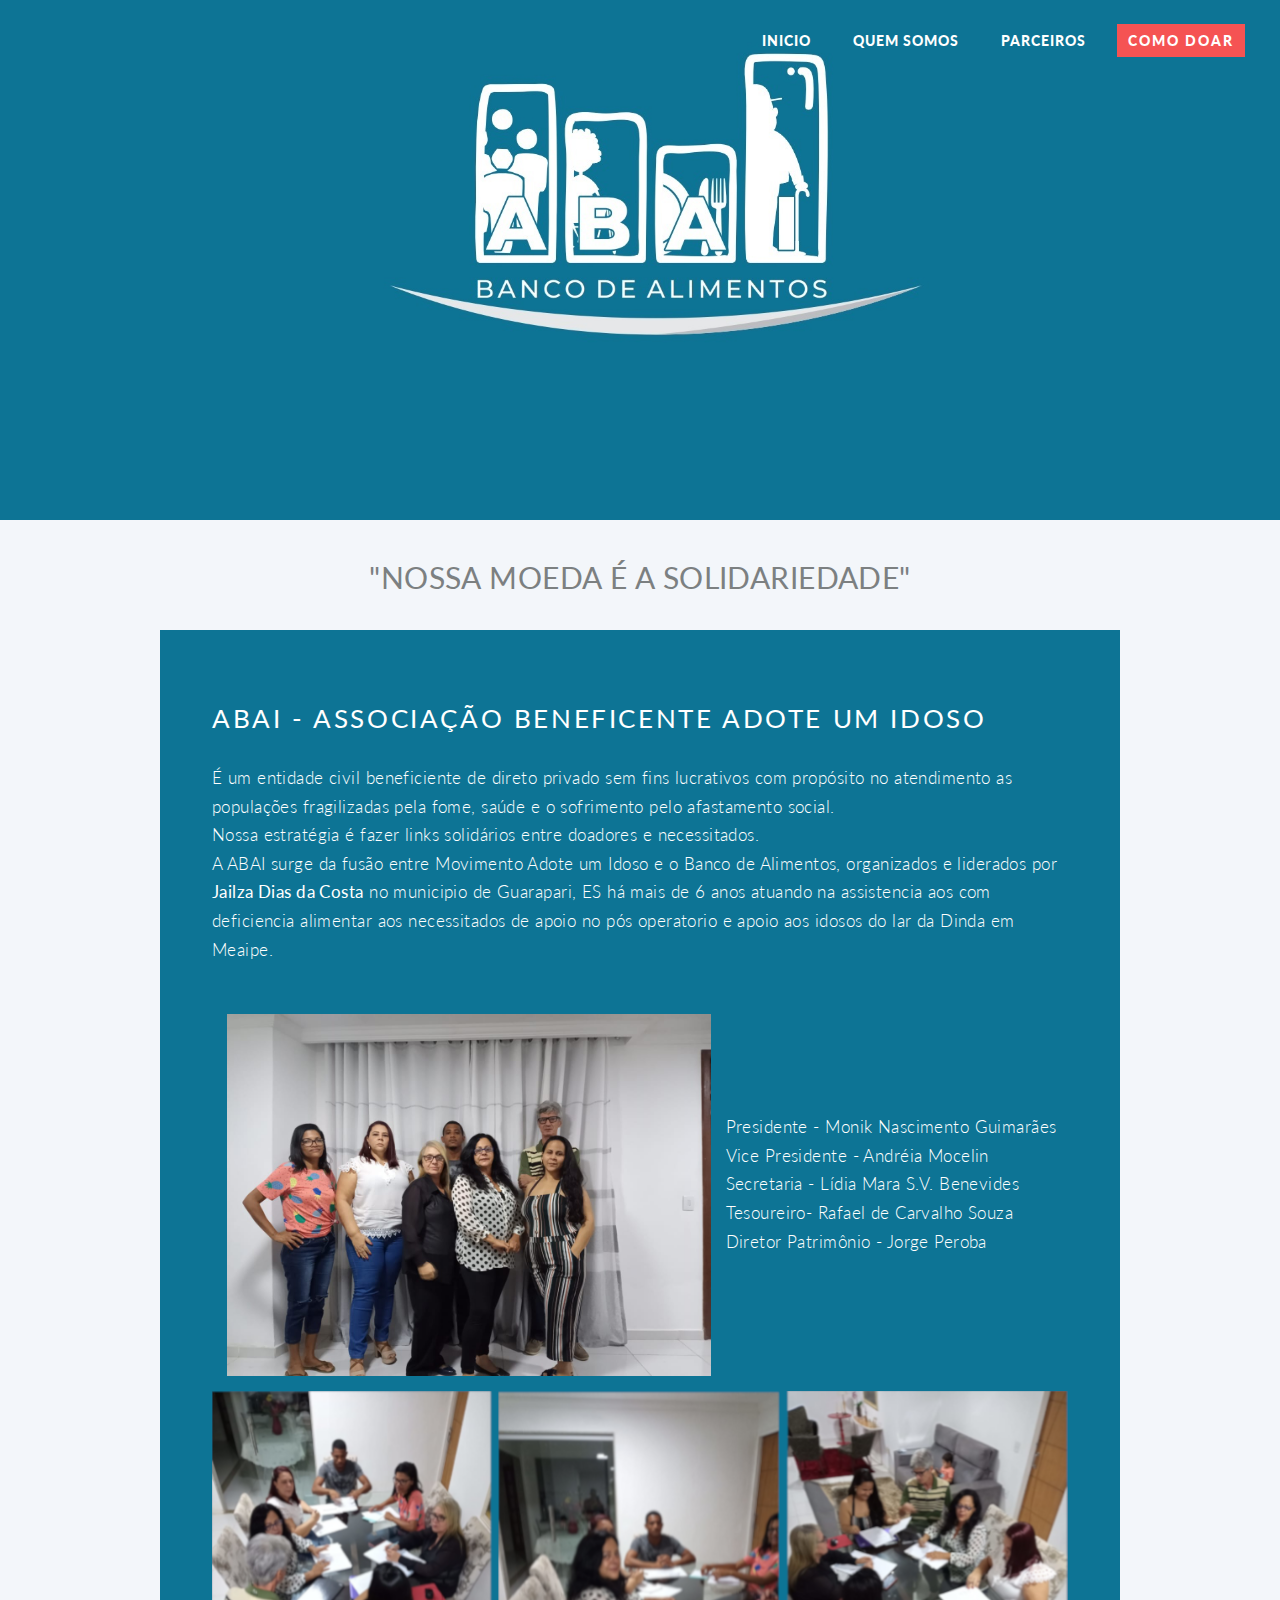
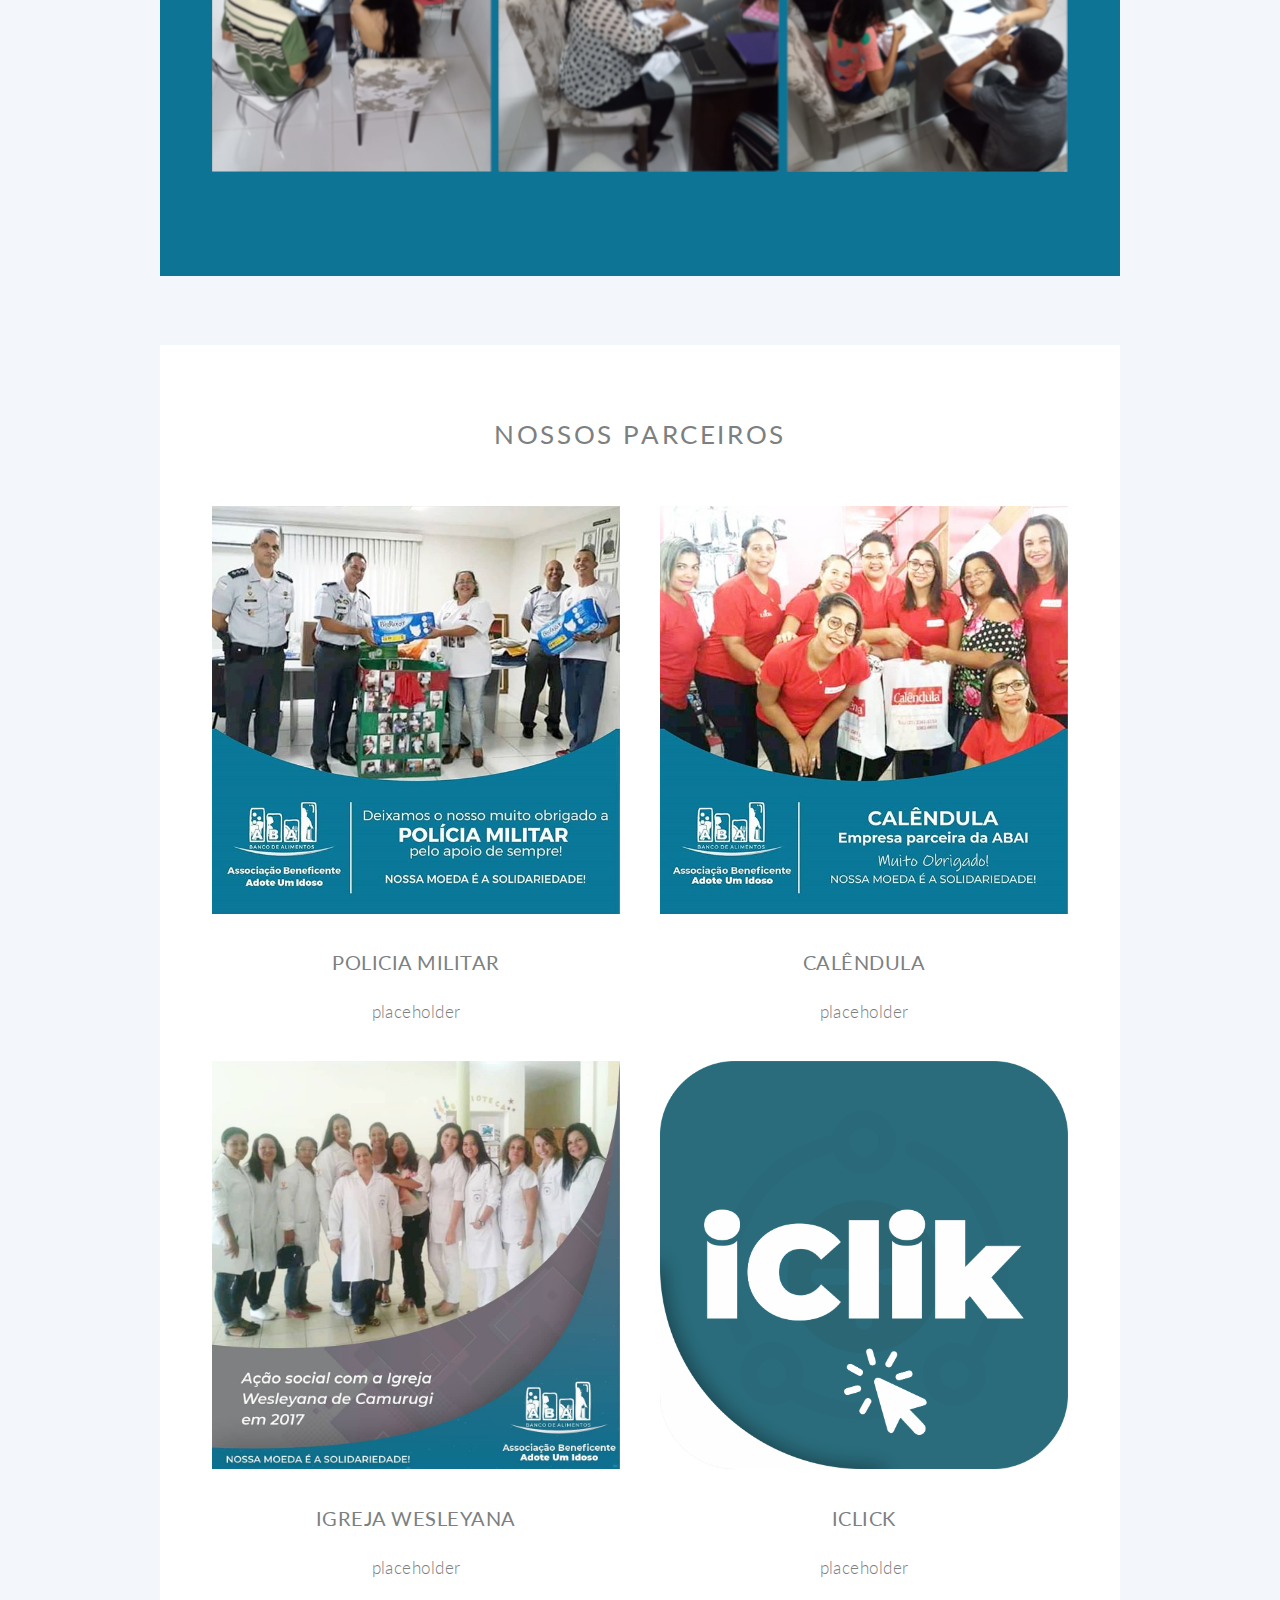
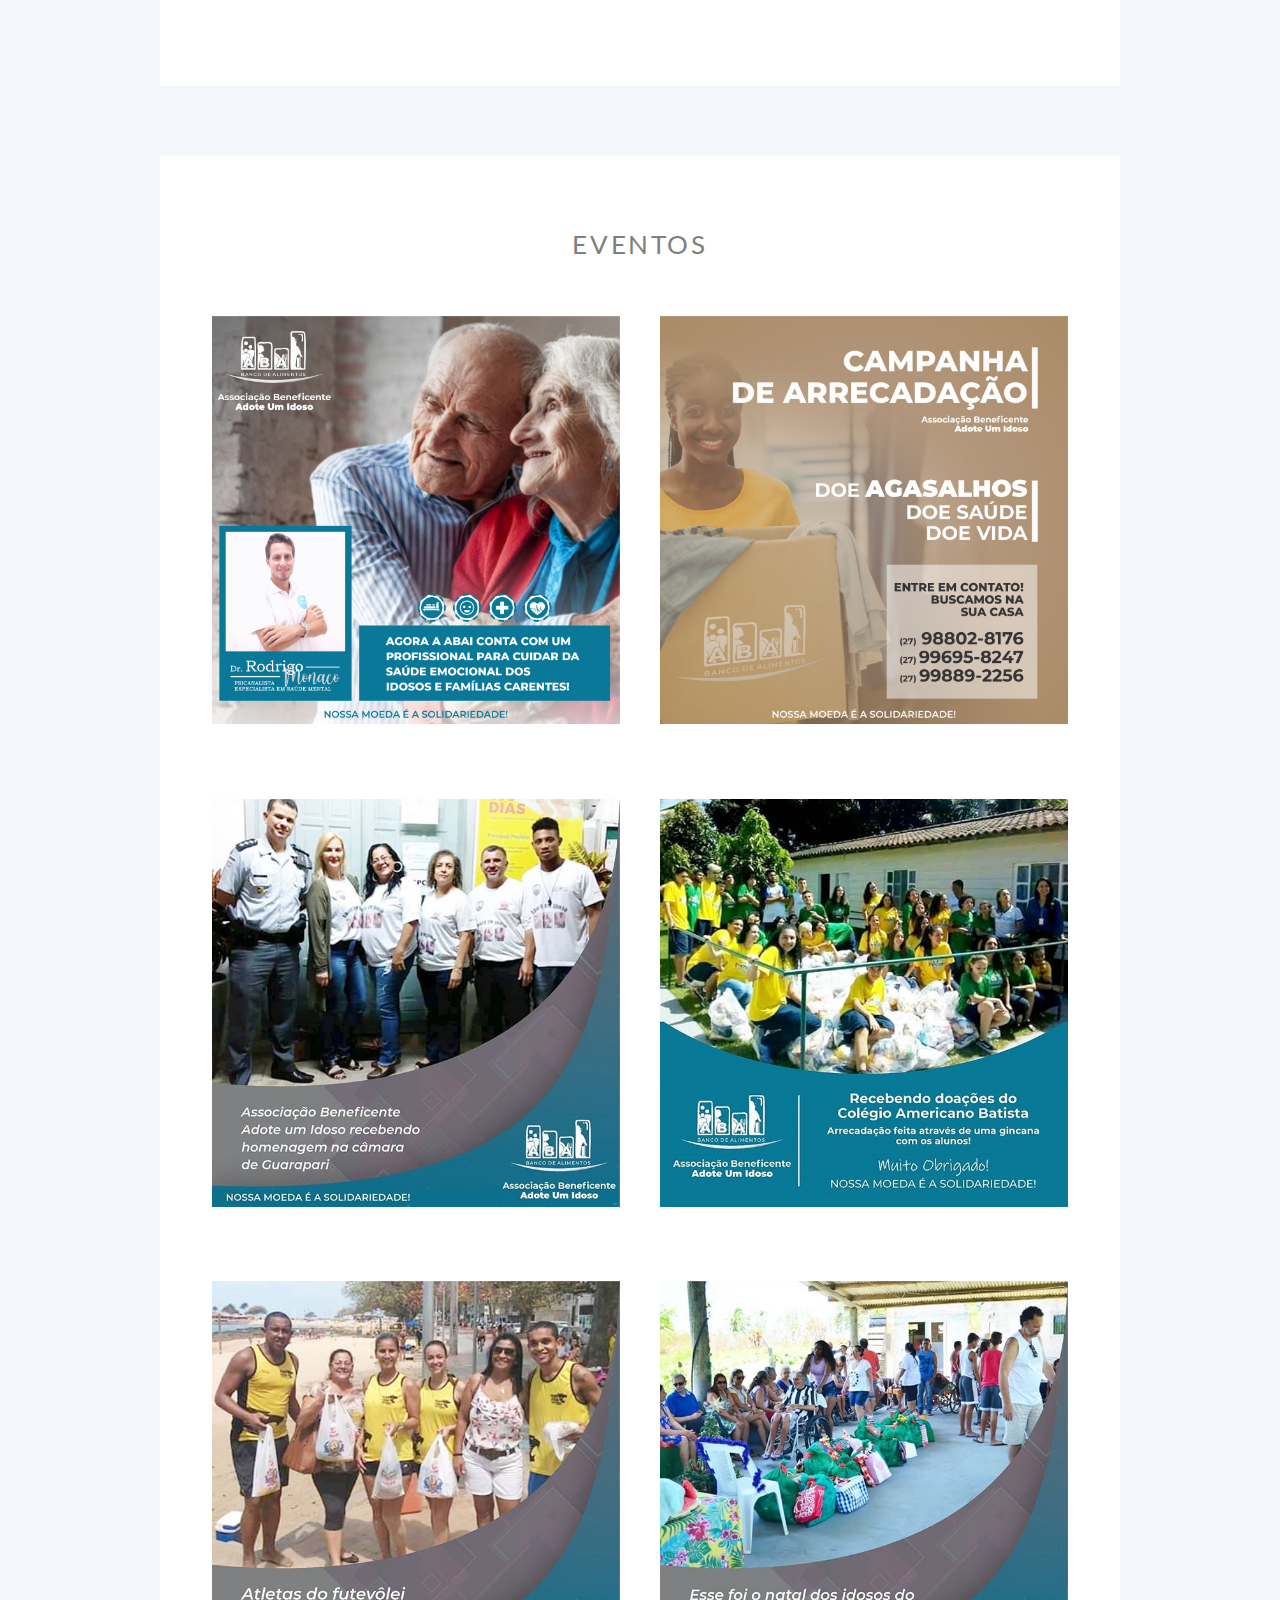
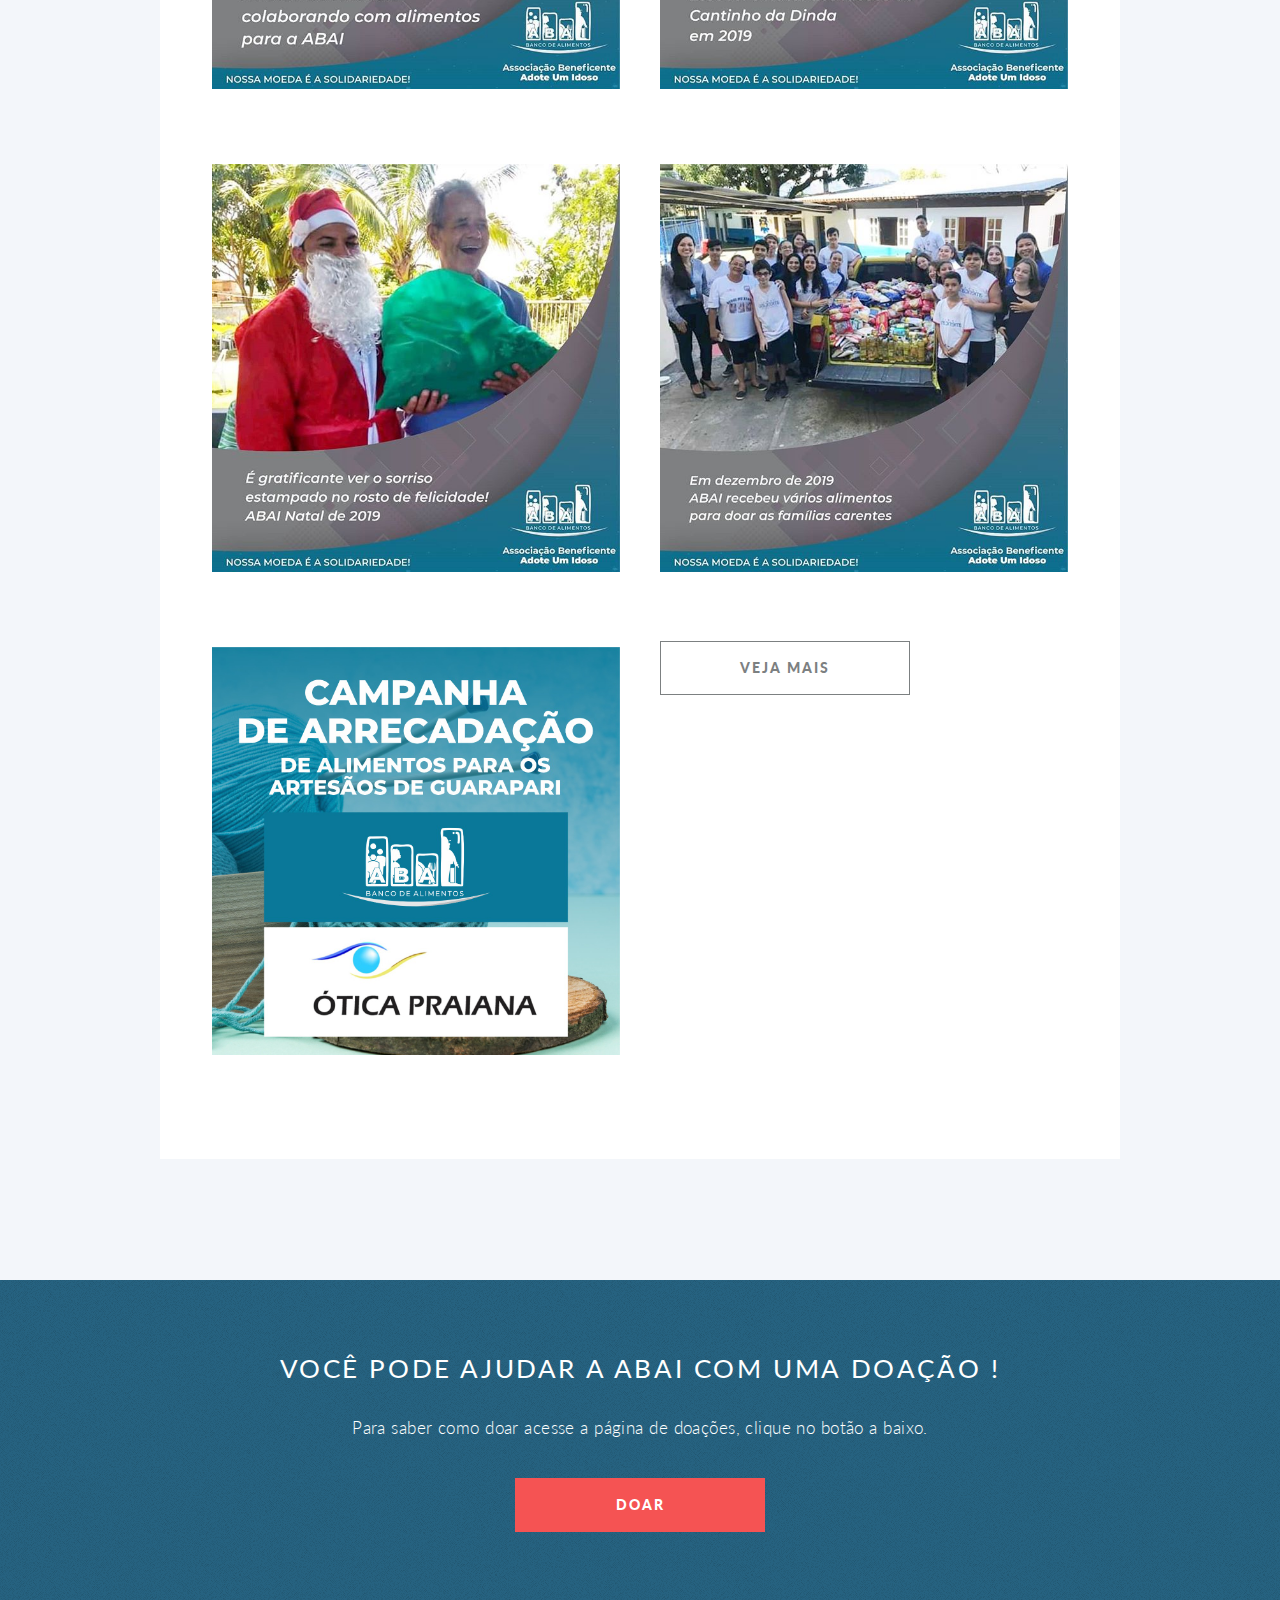
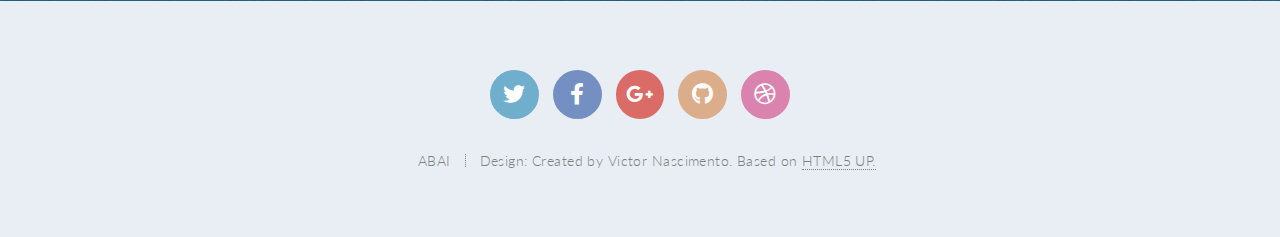
==== commit 47448851: "Update Doação" ====
--- a/index.html
+++ b/index.html
@@ -93,7 +93,7 @@
 
 									<footer>
 										<ul class="buttons">
-											<li><a href="#" class="button">Find Out More</a></li>
+											<!-- <li><a href="#" class="button">Find Out More</a></li> -->
 										</ul>
 									</footer>
 									<a href="#" class="image featuredA"><img src="images/QuemsomosWide.png" alt="" /></a> 
@@ -174,6 +174,23 @@
 								<div class="col-6 col-12-narrower">
 
 									<section>
+										<a href="#" class="image featured"><img src="images/eventos.jpeg" alt="" /></a>
+									
+									</section>
+
+								</div>
+								<div class="col-6 col-12-narrower">
+
+									<section>
+										<a href="#" class="image featured"><img src="images/eventos2.jpeg" alt="" /></a>
+									</section>
+
+								</div>
+
+							<div class="row">
+								<div class="col-6 col-12-narrower">
+
+									<section>
 										<a href="#" class="image featured"><img src="images/fotos (13).jpg" alt="" /></a>
 										
 									</section>
@@ -225,7 +242,16 @@
 
 								</div>
 							</div>
-
+							<div class="row">
+								<div class="col-6 col-12-narrower">
+
+									<section>
+										<a href="#" class="image featured"><img src="images/eventos3.jpeg" alt="" /></a>
+									
+									</section>
+
+								</div>
+								
 							<footer class="major">
 								<ul class="buttons">
 									<li><a href="#" class="button">Veja mais</a></li>
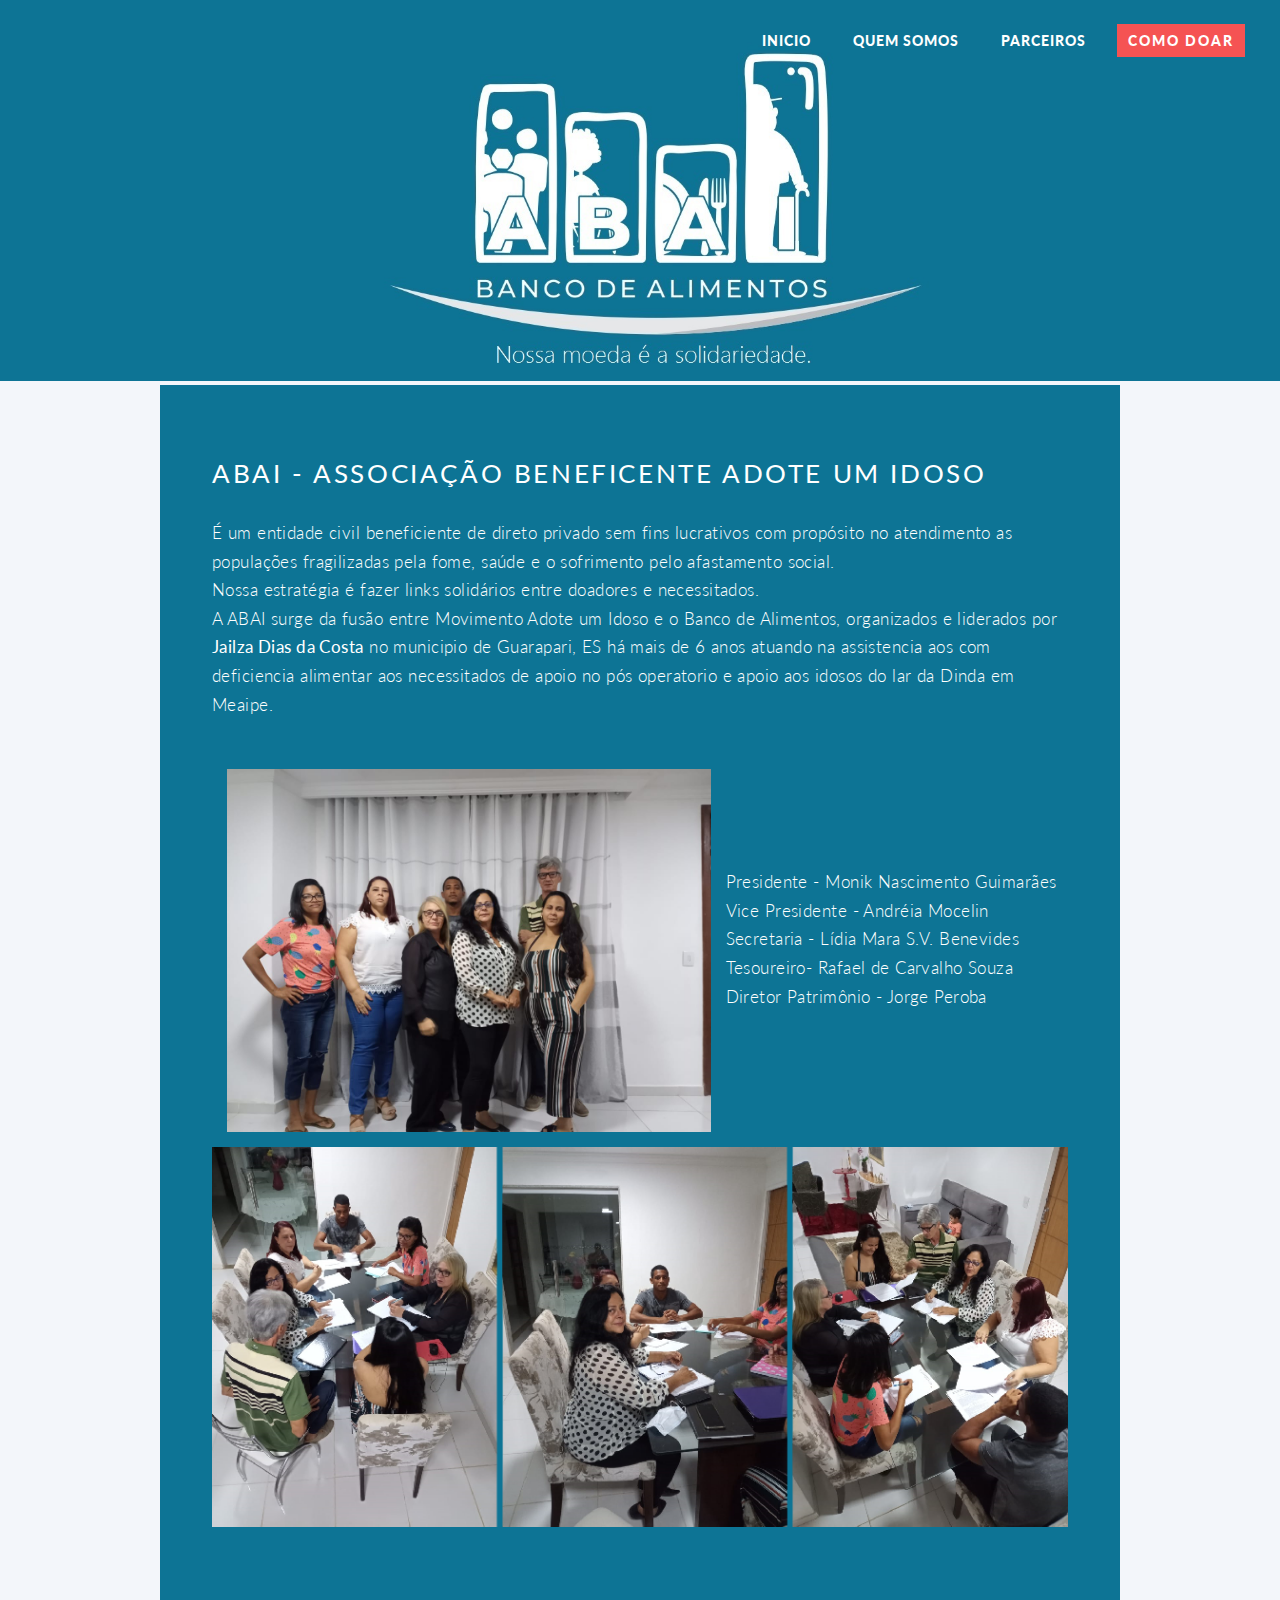
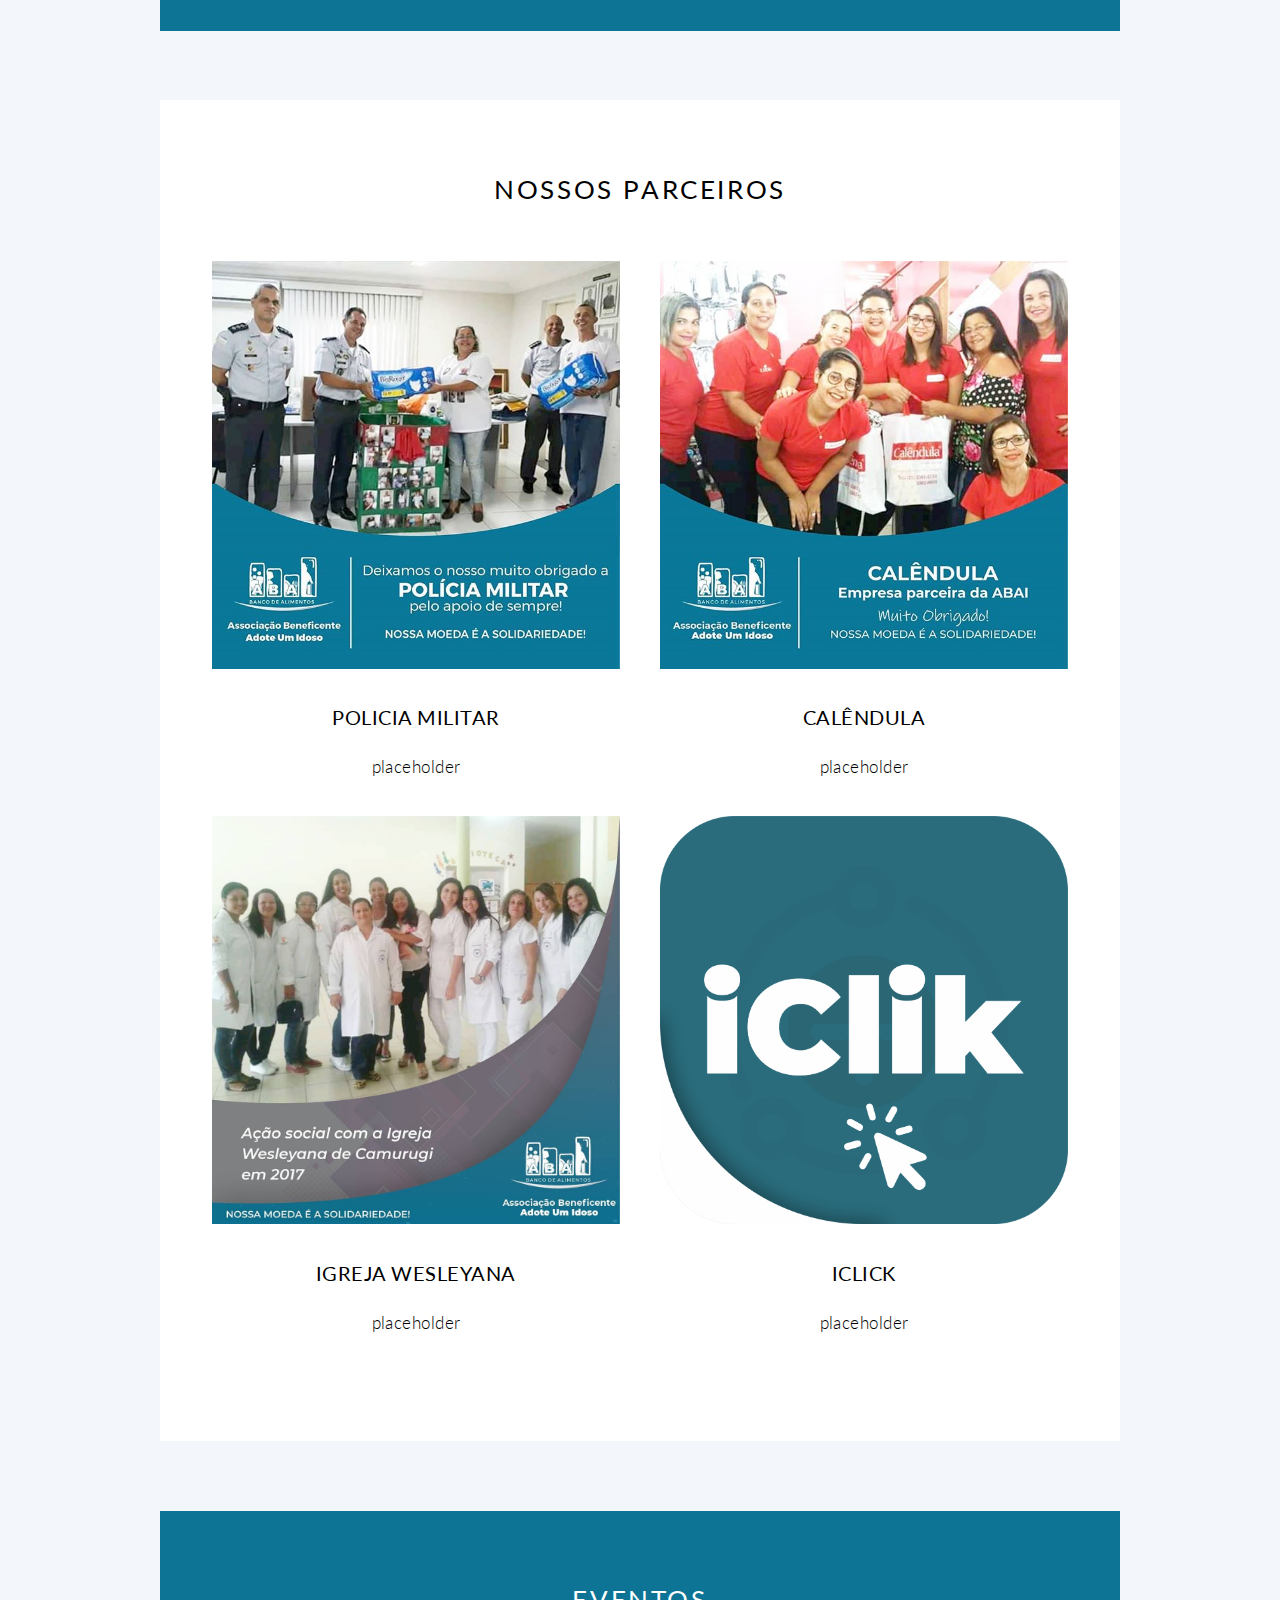
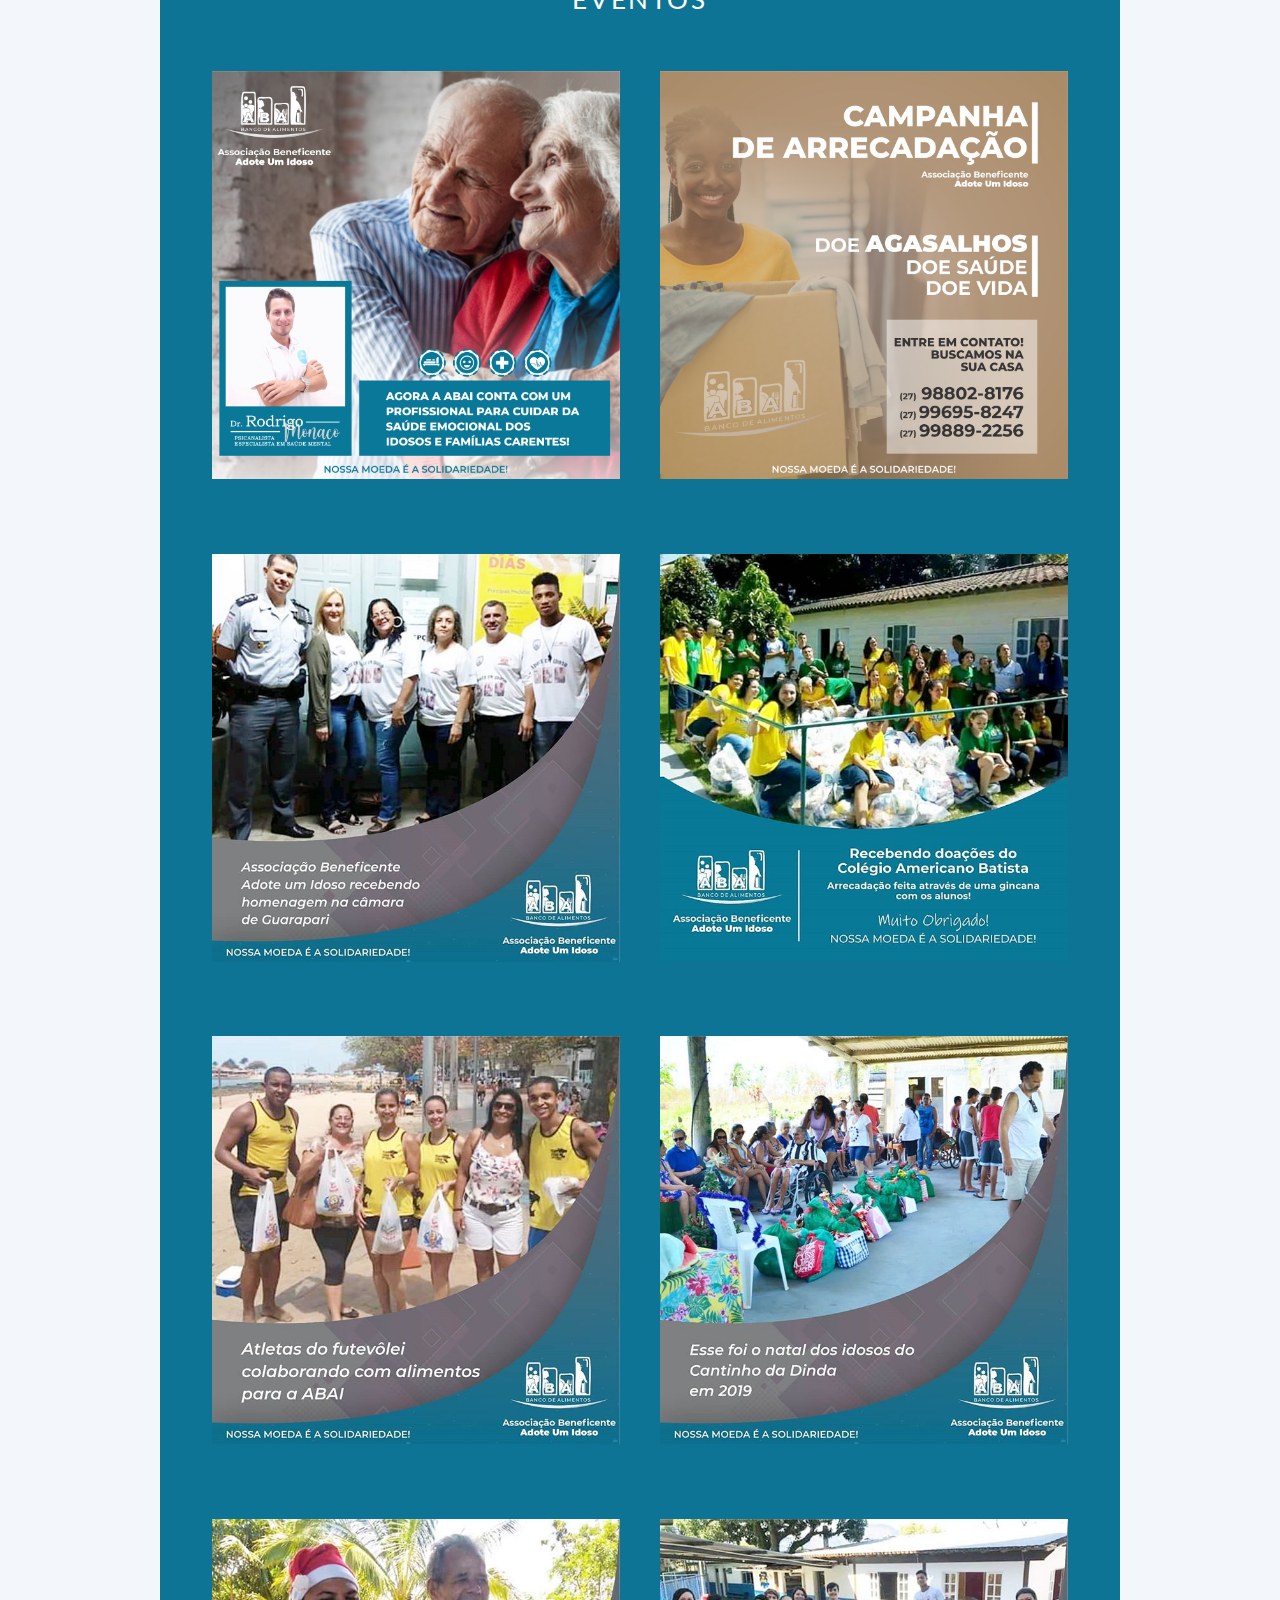
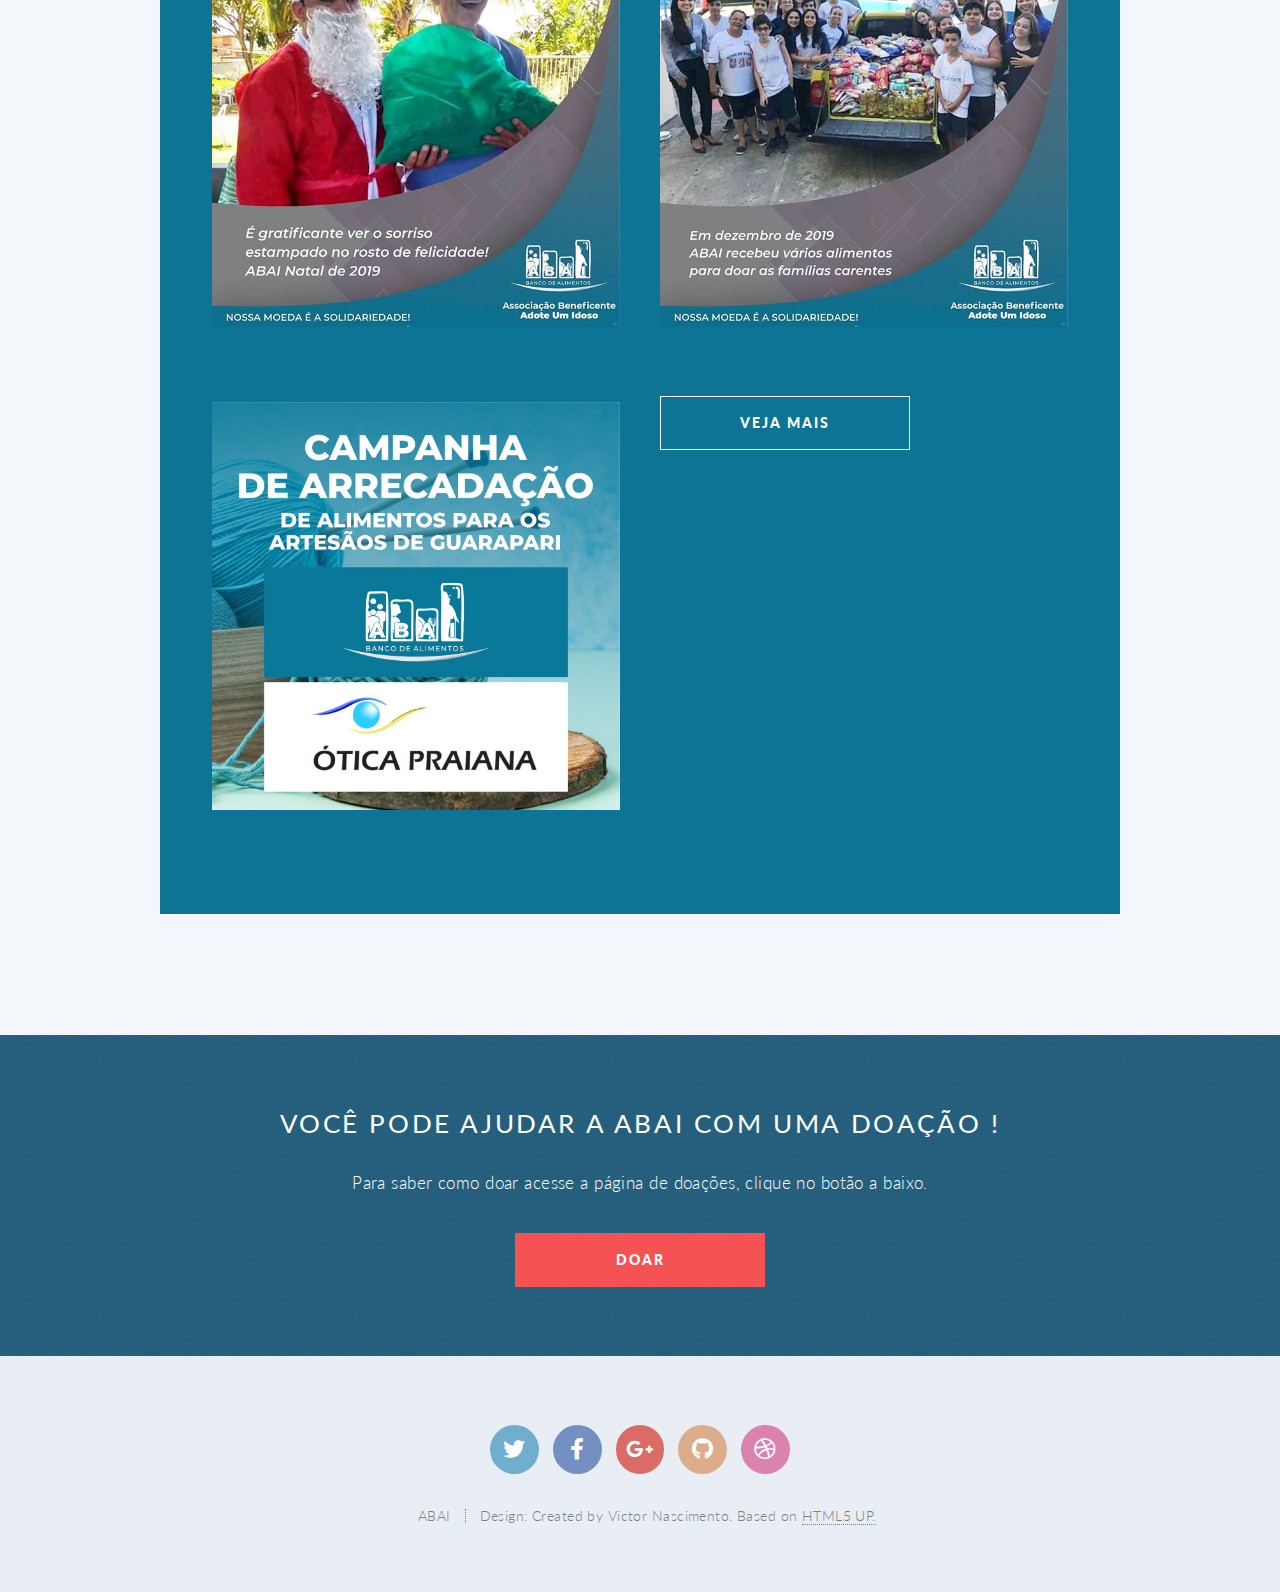
==== commit 7fab8bfa: "css_fixes" ====
--- a/index.html
+++ b/index.html
@@ -62,11 +62,11 @@
 
 			<!-- Main -->
 				<article id="main">
-						
+					<!--	
 					<header class="special container">
 						<h1 style="font-size: 30px">"nossa moeda é a solidariedade"</h1>
 					</header>
-					
+					-->
 					<!-- One -->
 						<section id="quemsomos" class="wrapper style2 container special-alt">
 							<div class="row gtr-50">
@@ -164,7 +164,7 @@
 						</section>
 
 					<!-- Three -->
-						<section class="wrapper style3 container special">
+						<section class="wrapper style2 container special">
 
 							<header class="major">
 								<h2>Eventos</h2>
--- a/assets/css/main.css
+++ b/assets/css/main.css
@@ -99,7 +99,7 @@
 		}
 
 	body, input, select, textarea {
-		color: #7c8081;
+		color: #000000;
 		font-family: 'Lato', sans-serif;
 		font-size: 15pt;
 		font-weight: 300;
@@ -203,6 +203,7 @@
 
 		@media screen and (max-width: 1280px) {
 
+			
 			.container {
 				width: 960px;
 			}
@@ -1729,7 +1730,7 @@
 
 	header.special {
 		margin-bottom: 5em;
-		padding-top: 7em;
+		padding-top: 0.2em;
 		position: relative;
 		text-align: center;
 	}
@@ -2219,7 +2220,7 @@
 /* Wrapper */
 
 	.wrapper {
-		margin-bottom: 5em;
+		margin-bottom: 0.2em;
 		padding: 5em;
 	}
 
@@ -2543,7 +2544,7 @@
 	#banner {
 		background-attachment: scroll, scroll, scroll, fixed;
 		background-color: #645862;
-		background-image: url("images/light-bl2.svg"), url("images/light-br2.svg"), url("images/overlay2.png"), url("../../images/banner.jpg");
+		background-image: url("images/light-bl2.svg"), url("images/light-br2.svg"), url("images/overlay2.png"), url("../../images/banner2.jpg");
 		background-position: bottom left, bottom right, top left, top center;
 		background-repeat: no-repeat, no-repeat, repeat, no-repeat;
 		background-size: 25em, 25em, auto, cover;
@@ -2633,7 +2634,7 @@
 			}
 
 	body.index #main {
-		padding-top: 2em;
+		padding-top: 0.2em;
 	}
 
 /* CTA */
@@ -2750,6 +2751,7 @@
 		/* Banner */
 
 			#banner {
+				padding: 11em;
 				background-attachment: scroll;
 			}
 
@@ -2863,7 +2865,7 @@
 
 			header.special {
 				margin-bottom: 4em;
-				padding-top: 5em;
+				padding-top: 0.2em;
 			}
 
 				header.special:before, header.special:after {
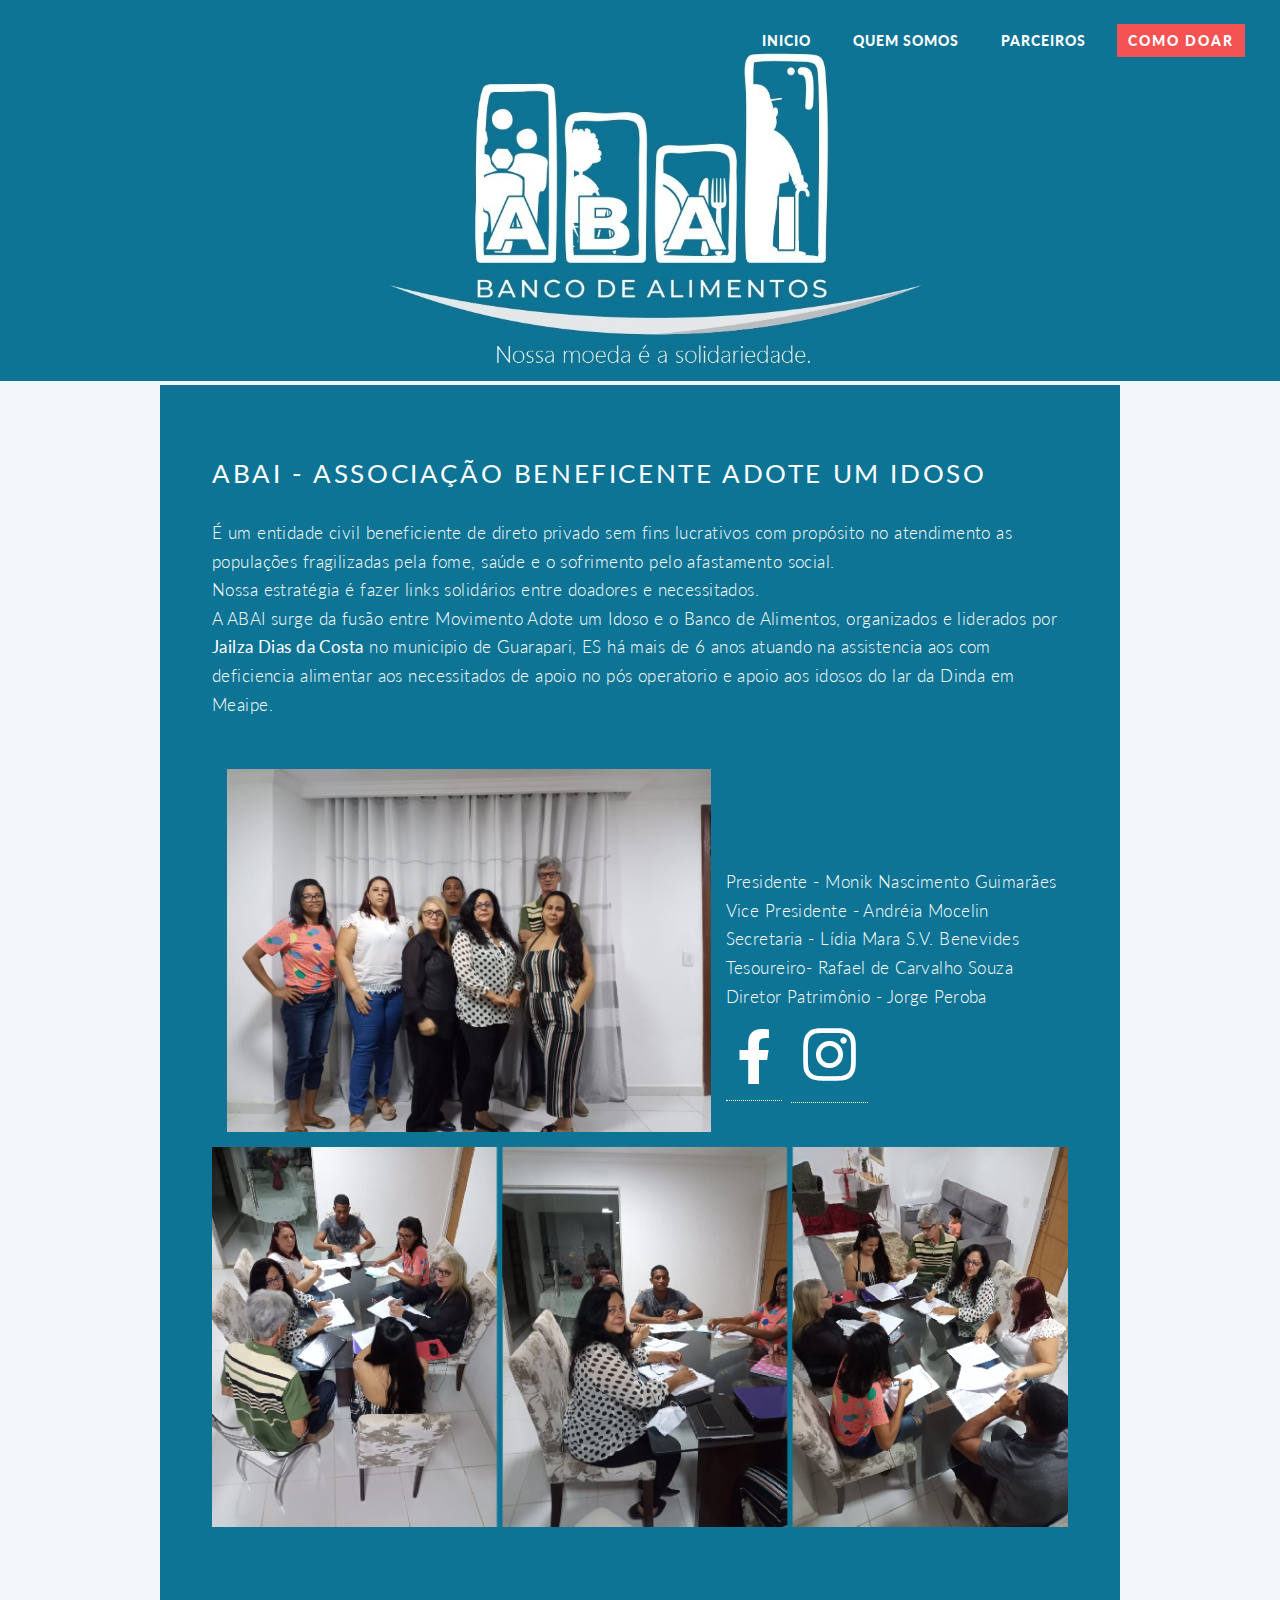
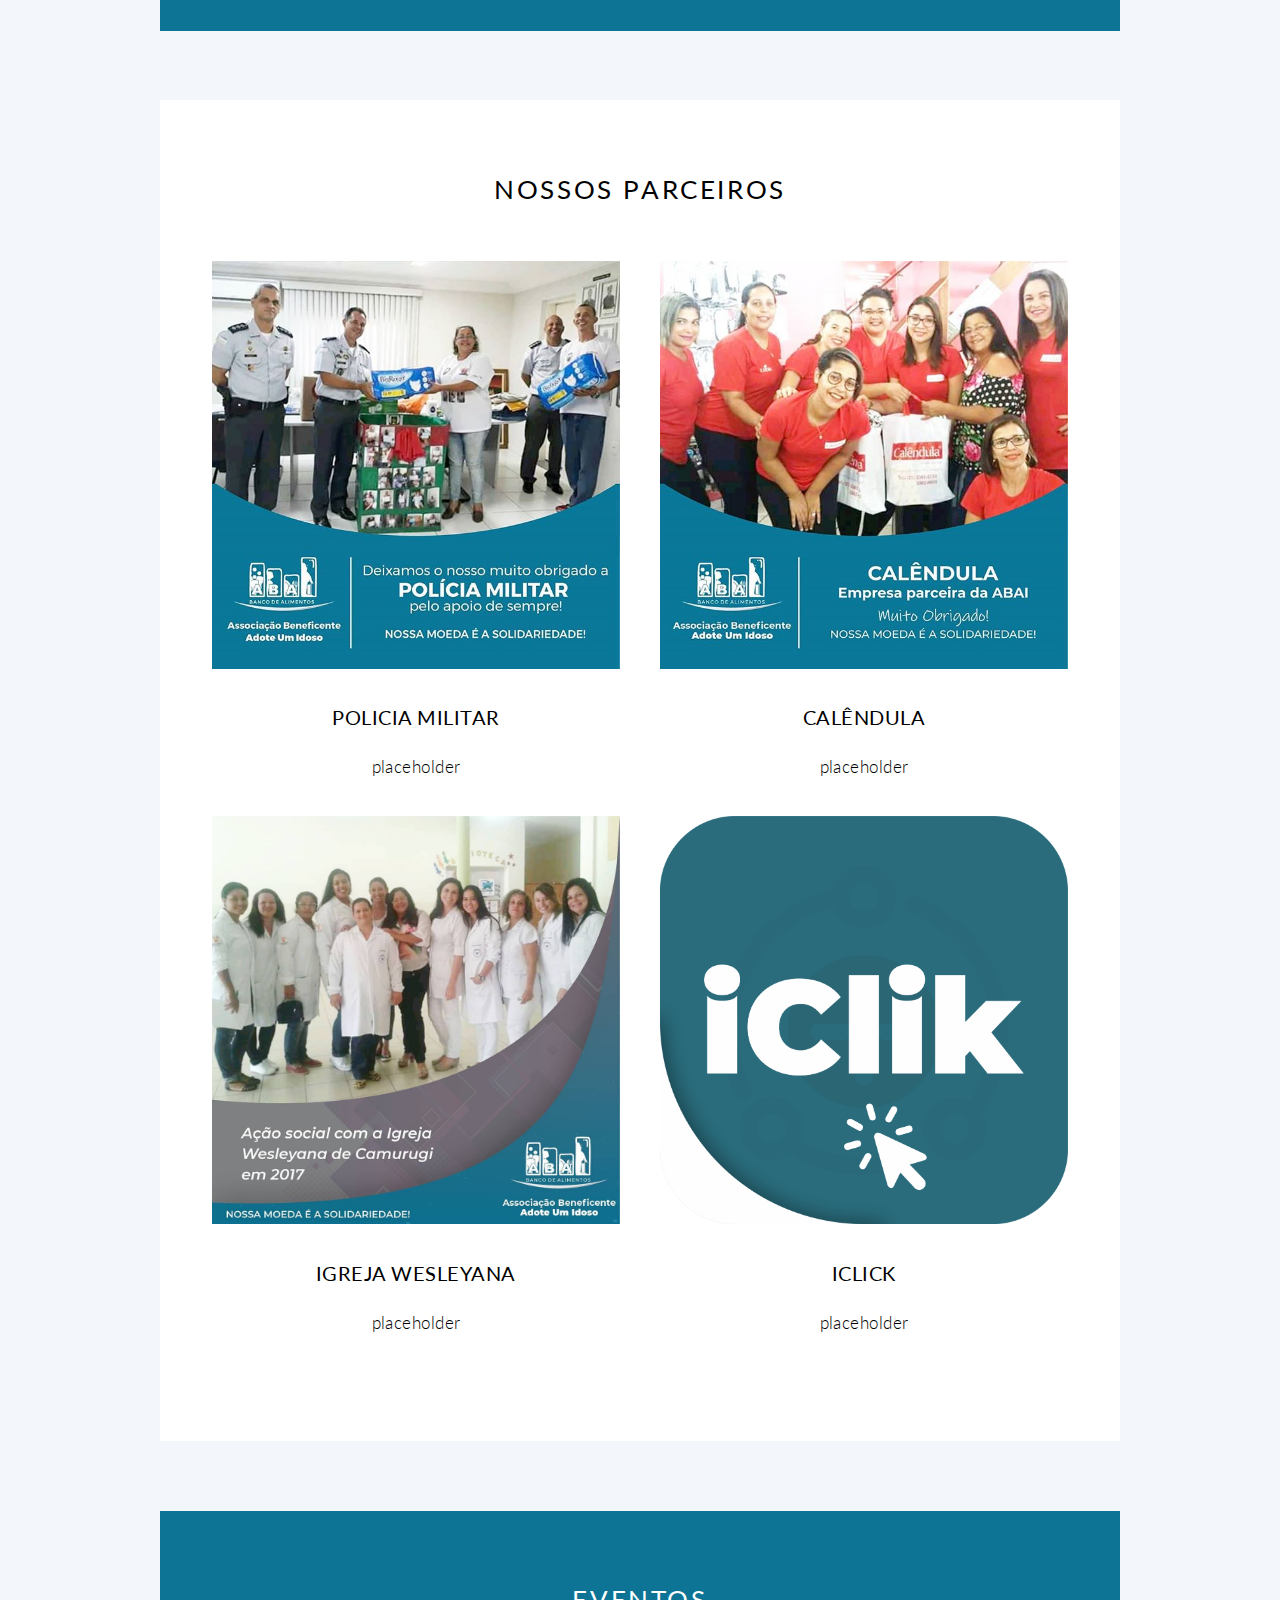
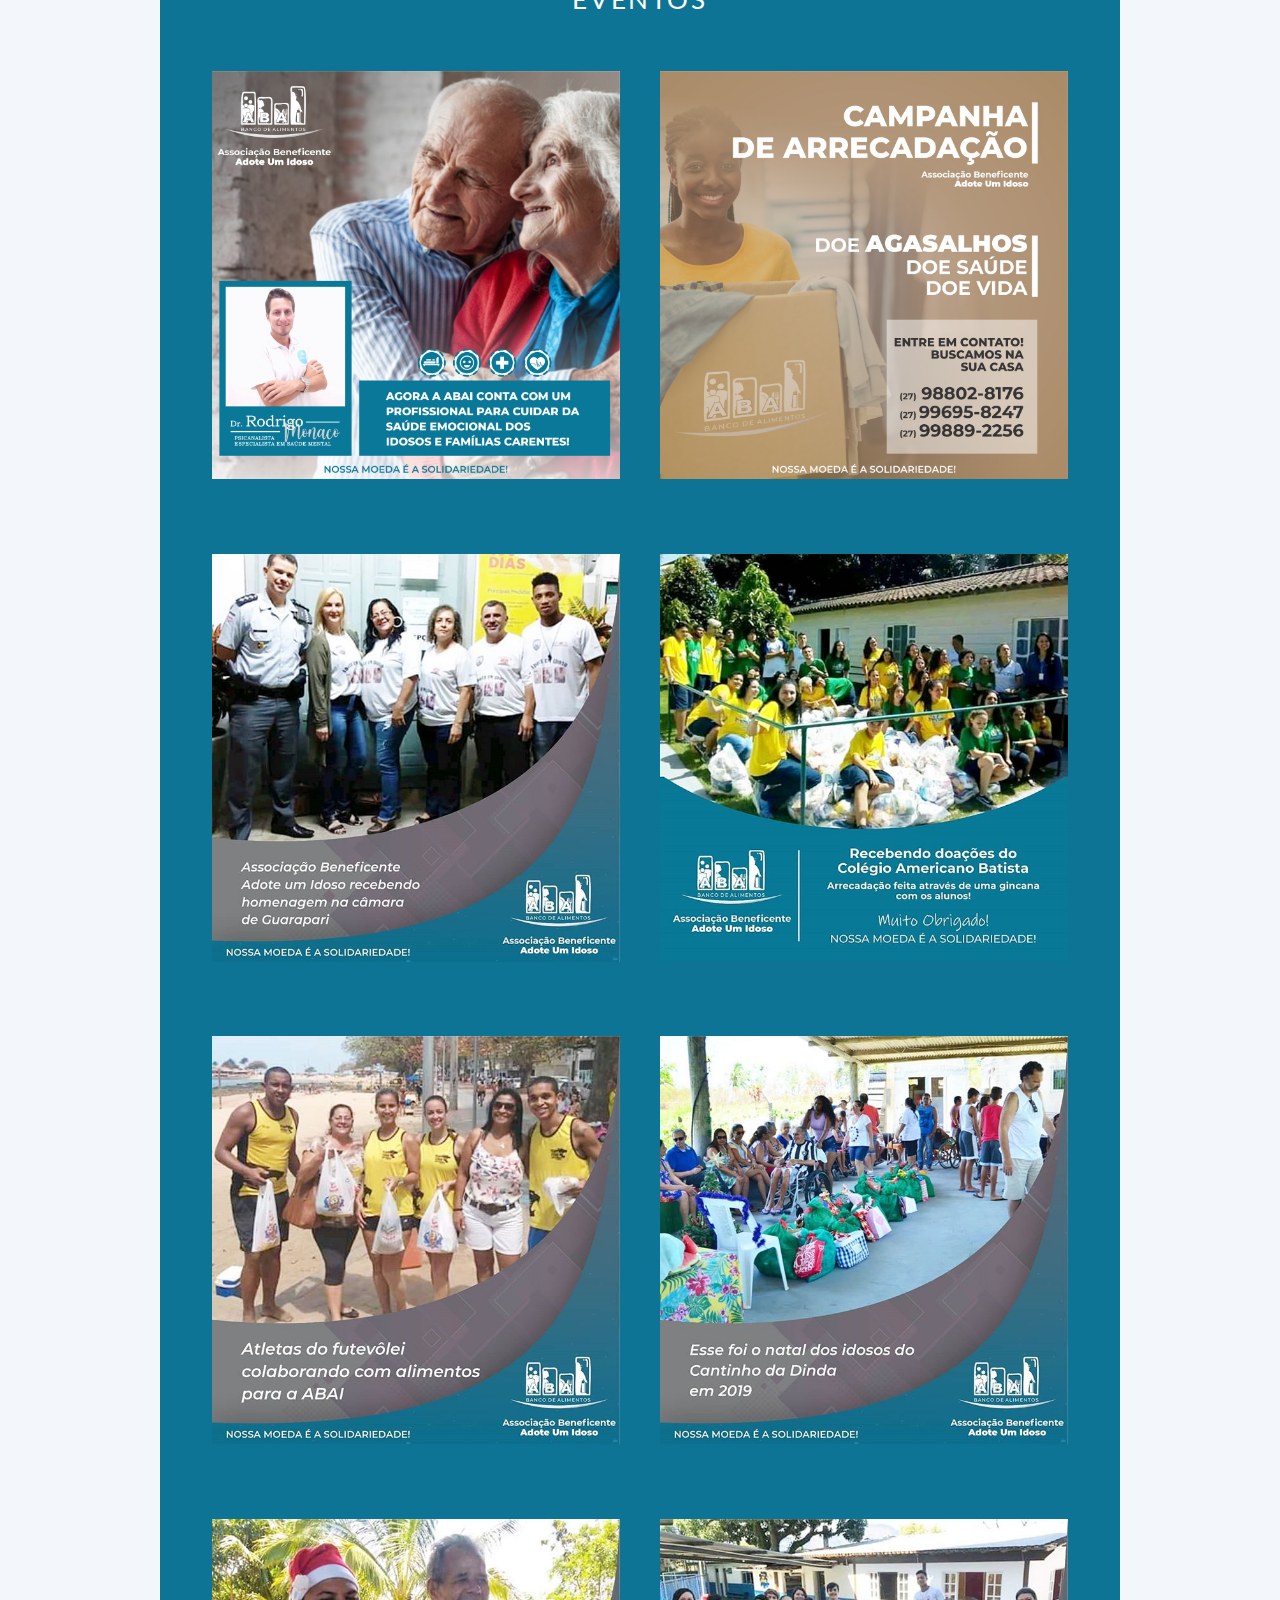
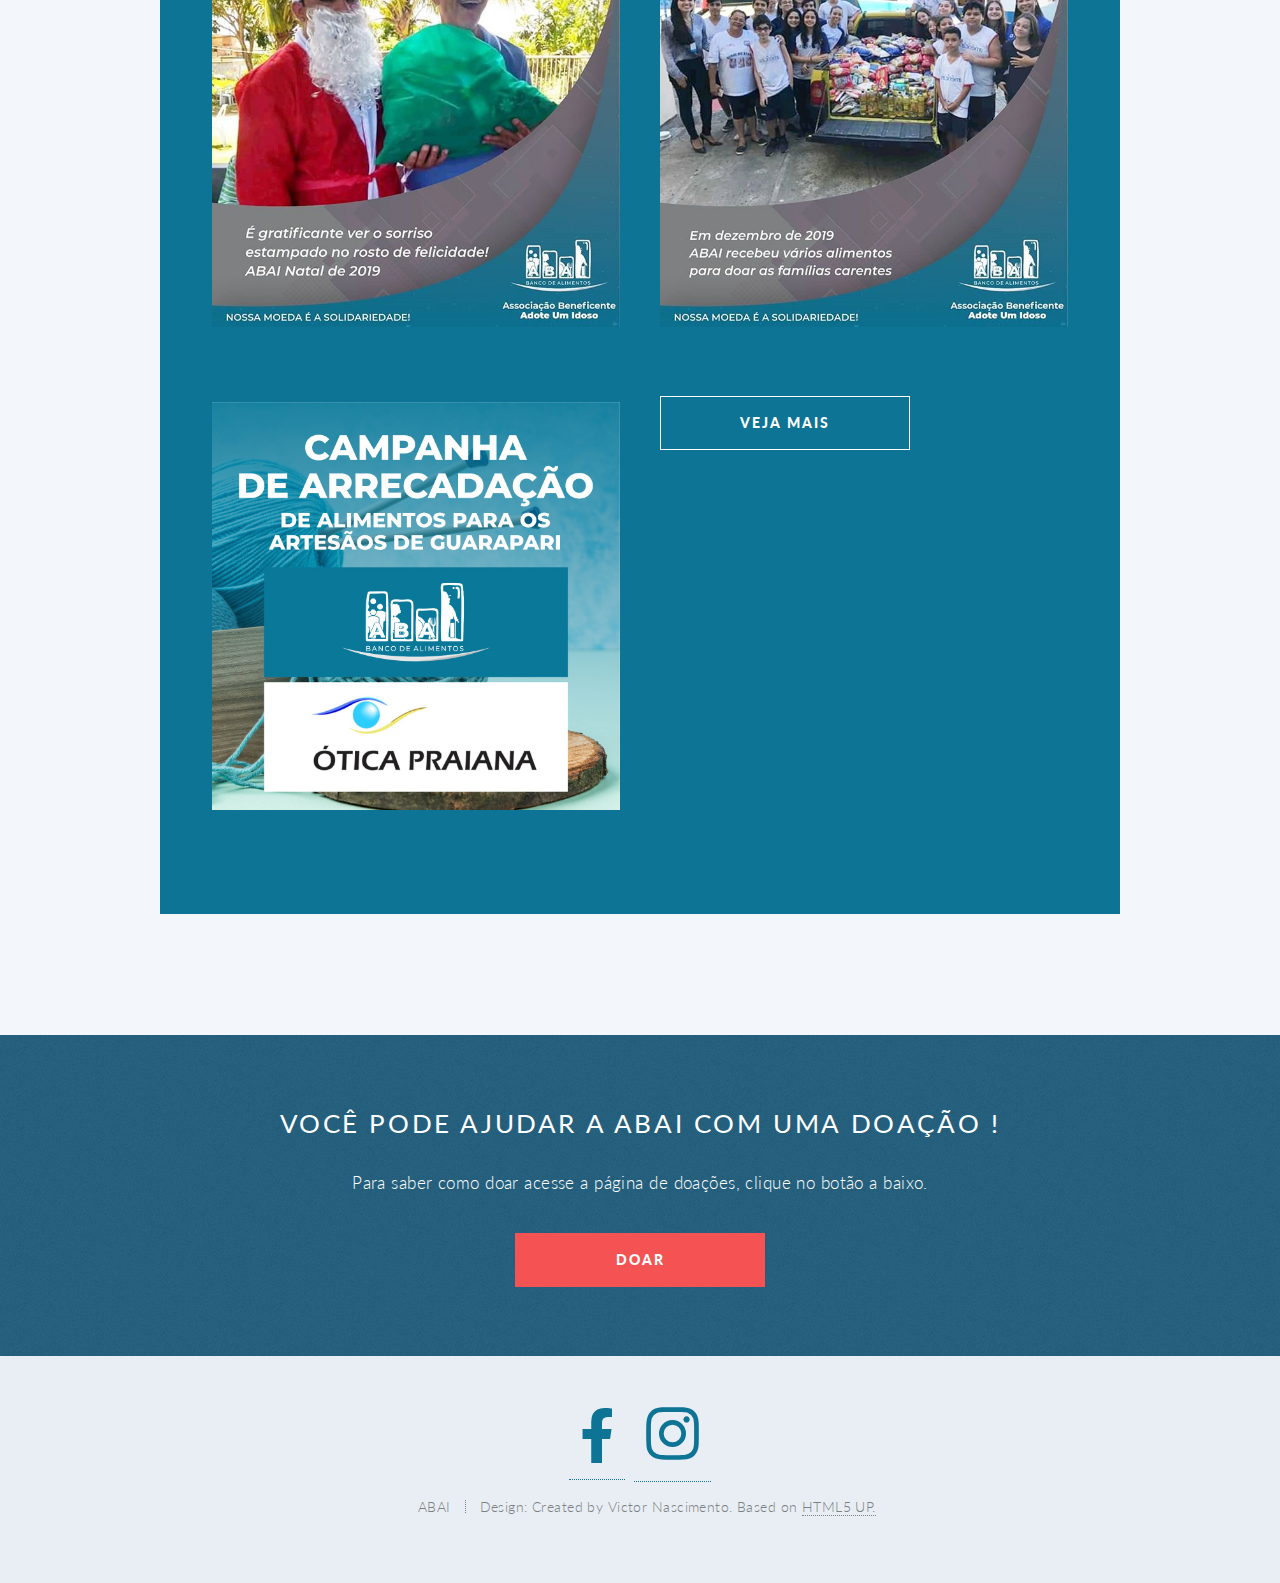
==== commit ef7b49b0: "social buttons+fixes" ====
--- a/index.html
+++ b/index.html
@@ -90,7 +90,10 @@
 										Tesoureiro-  Rafael de Carvalho Souza<br>
 										Diretor Patrimônio - Jorge Peroba
 									</p>
-
+									<ul class="icons">
+										<li><a target="_blank" href="https://www.facebook.com/adoteumidosoguarapari" class="icon brands  fa-facebook-f"  style="font-size:55px; color:#ffffff"><span class="label">Facebook</span></a>
+										<li><a target="_blank" href="https://www.instagram.com/adoteumidosoguarapari/" class="icon brands  fa-instagram" style="font-size:60px; color:#ffffff "><span class="label">Instagram</span></a>
+									</ul>		
 									<footer>
 										<ul class="buttons">
 											<!-- <li><a href="#" class="button">Find Out More</a></li> -->
@@ -281,11 +284,8 @@
 				<footer id="footer">
 
 					<ul class="icons">
-						<li><a href="#" class="icon brands circle fa-twitter"><span class="label">Twitter</span></a></li>
-						<li><a target="_blank" href="https://www.facebook.com/adoteumidosoguarapari" class="icon brands circle fa-facebook-f"><span class="label">Facebook</span></a></li>
-						<li><a href="#" class="icon brands circle fa-google-plus-g"><span class="label">Google+</span></a></li>
-						<li><a href="#" class="icon brands circle fa-github"><span class="label">Github</span></a></li>
-						<li><a href="#" class="icon brands circle fa-dribbble"><span class="label">Dribbble</span></a></li>
+						<li><a target="_blank" href="https://www.facebook.com/adoteumidosoguarapari" class="icon brands  fa-facebook-f"  style="font-size:55px;"><span class="label">Facebook</span></a>
+						<li><a target="_blank" href="https://www.instagram.com/adoteumidosoguarapari/" class="icon brands  fa-instagram" style="font-size:60px"><span class="label">Instagram</span></a>
 					</ul>
 
 					<ul class="copyright">
--- a/assets/css/main.css
+++ b/assets/css/main.css
@@ -112,7 +112,7 @@
 		-webkit-transition: color 0.2s ease-in-out, border-color 0.2s ease-in-out, background-color 0.2s ease-in-out;
 		-ms-transition: color 0.2s ease-in-out, border-color 0.2s ease-in-out, background-color 0.2s ease-in-out;
 		transition: color 0.2s ease-in-out, border-color 0.2s ease-in-out, background-color 0.2s ease-in-out;
-		color: #3fb1a3;
+		color: #0d7495;
 		text-decoration: none;
 		border-bottom: dotted 1px;
 	}
@@ -1902,6 +1902,7 @@
 	.icon {
 		text-decoration: none;
 		position: relative;
+		padding: 0.2em;
 	}
 
 		.icon:before {
@@ -2555,6 +2556,7 @@
 	}
 
 		#banner .inner {
+			
 			-moz-animation: reveal-banner 1s 0.25s ease-in-out;
 			-webkit-animation: reveal-banner 1s 0.25s ease-in-out;
 			-ms-animation: reveal-banner 1s 0.25s ease-in-out;
@@ -2569,6 +2571,7 @@
 			opacity: 0;
 			padding: 3em;
 			text-align: center;
+			
 		}
 
 			#banner .inner header {
